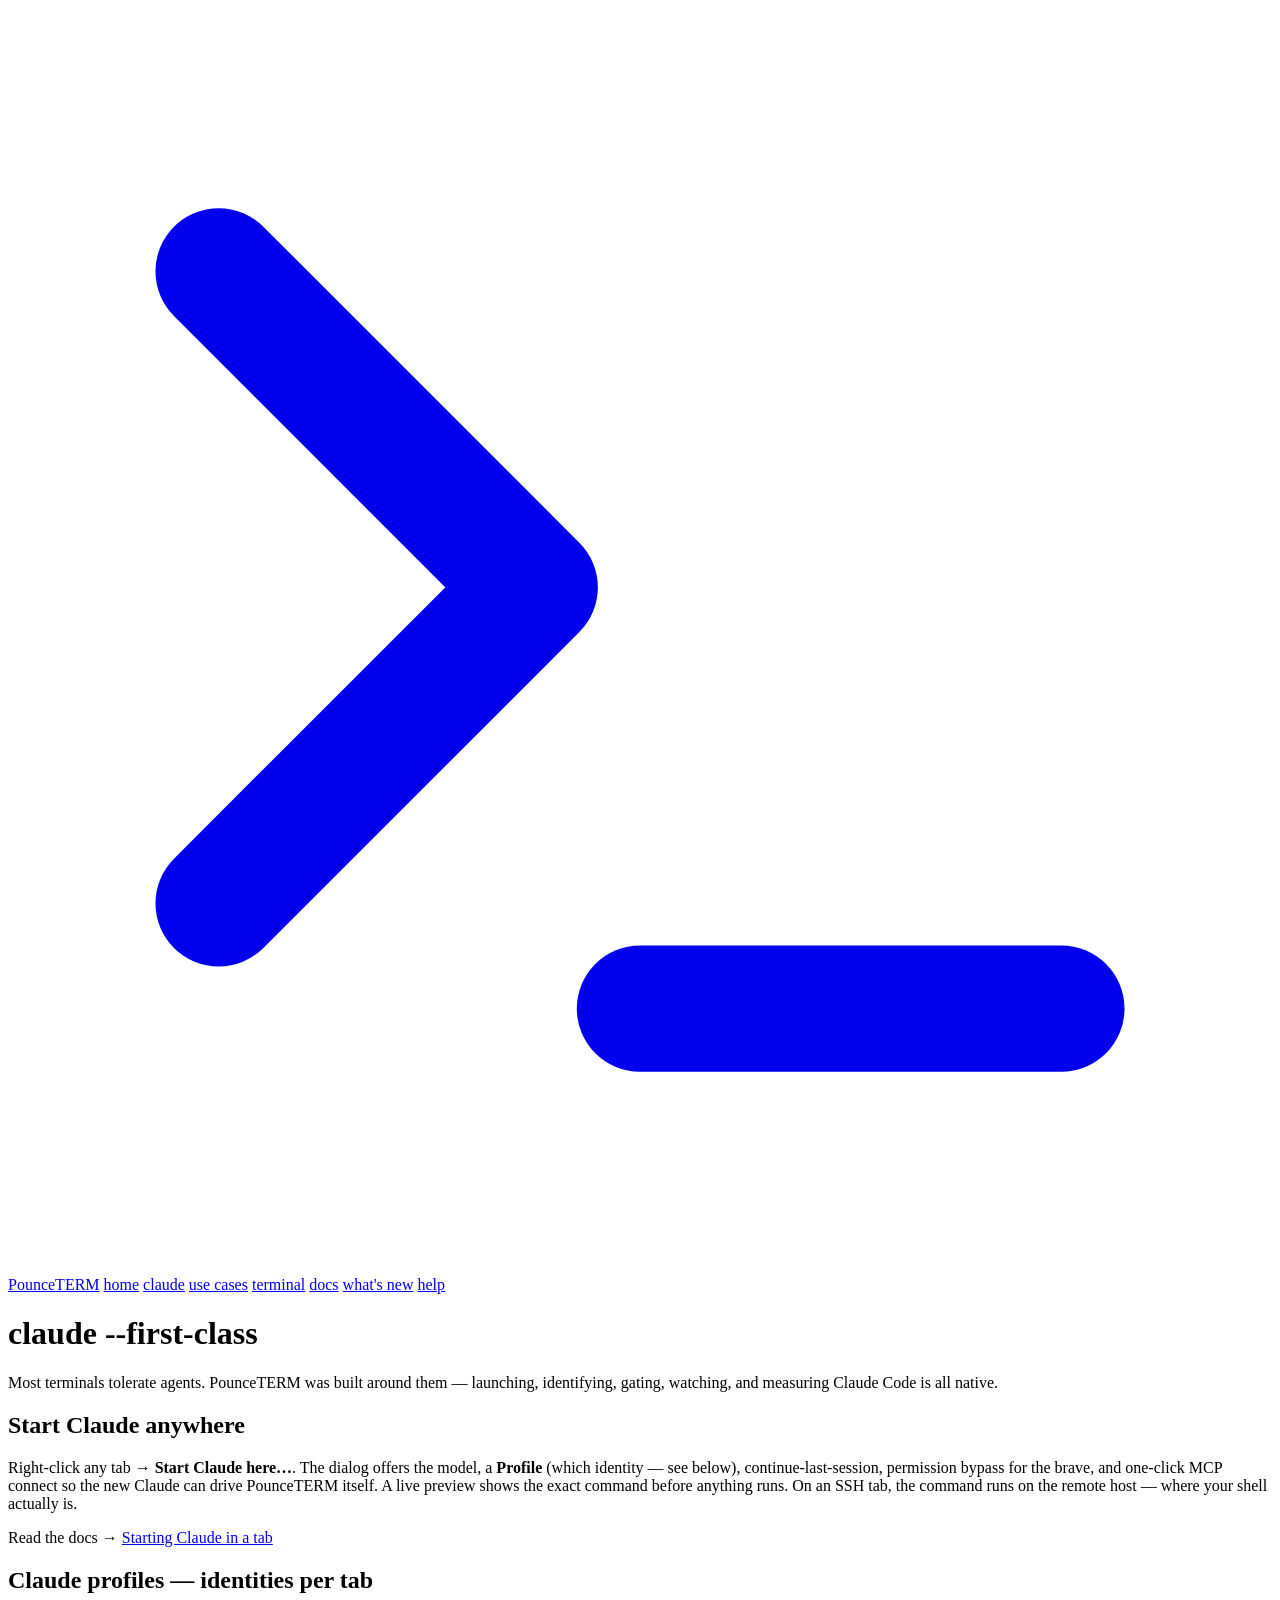
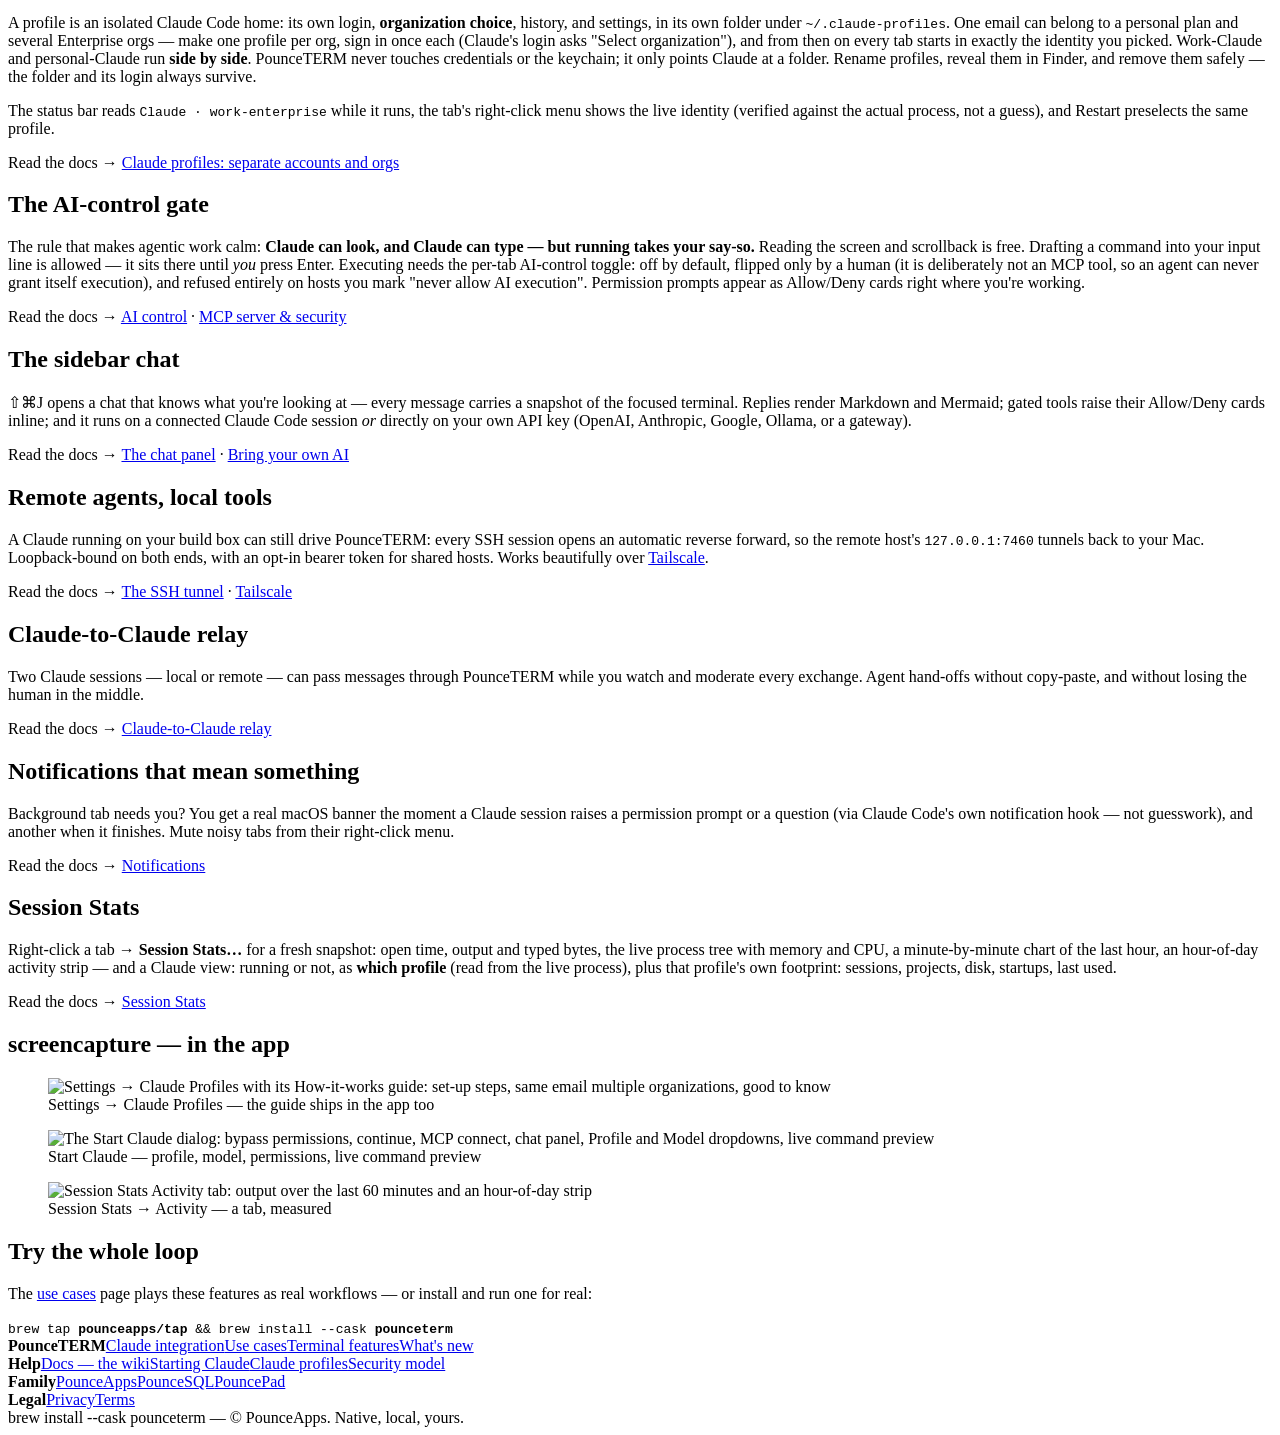
==== public/claude.html @ 0fbcef81 "screenshots: sanitized demo-rig captures on home + claude pages Co-Authored-By: Claude Fable 5 <nore" ====
<!doctype html>
<html lang="en">
<head>
<meta charset="utf-8">
<meta name="viewport" content="width=device-width, initial-scale=1">
<title>Claude in PounceTERM — profiles, the gate, and remote agents</title>
<meta name="description" content="How PounceTERM makes Claude Code a first-class terminal citizen: the Start dialog, isolated profiles for multiple orgs, the AI-control gate, the sidebar chat, the remote MCP tunnel, relay, notifications, and Session Stats.">
<link rel="icon" href="/favicon.svg" type="image/svg+xml">
<link rel="canonical" href="https://pounceterm.com/claude">
<meta property="og:title" content="Claude in PounceTERM">
<meta property="og:description" content="Start Claude in any tab. Pick an identity. Hold the gate.">
<link rel="stylesheet" href="/style.css">
</head>
<body>

<nav class="nav"><div class="nav-in">
  <a class="nav-brand" href="/"><svg viewBox="0 0 24 24" fill="none" stroke="currentColor" stroke-width="2.4" stroke-linecap="round" stroke-linejoin="round" aria-hidden="true"><polyline points="4 17 10 11 4 5"/><line x1="12" y1="19" x2="20" y2="19"/></svg><span><span class="p">Pounce</span><span class="a">TERM</span></span></a>
  <a class="nav-tab" href="/">home</a>
  <a class="nav-tab active" href="/claude">claude</a>
  <a class="nav-tab" href="/use-cases">use cases</a>
  <a class="nav-tab" href="/terminal">terminal</a>
  <a class="nav-tab" href="/docs">docs</a>
  <a class="nav-tab" href="/whatsnew">what's new</a>
  <a class="nav-tab nav-help" href="/docs">help</a>
</div></nav>

<main><div class="wrap">
  <h1>claude --first-class<span class="blink" aria-hidden="true"></span></h1>
  <p class="sub">Most terminals tolerate agents. PounceTERM was built around them — launching, identifying, gating, watching, and measuring Claude Code is all native.</p>

  <h2 class="prompt-h" id="start">Start Claude anywhere</h2>
  <p>Right-click any tab → <b>Start Claude here…</b>. The dialog offers the model, a <b>Profile</b> (which identity — see below), continue-last-session, permission bypass for the brave, and one-click MCP connect so the new Claude can drive PounceTERM itself. A live preview shows the exact command before anything runs. On an SSH tab, the command runs on the remote host — where your shell actually is.</p>
  <p class="doclink">Read the docs → <a href="/docs#start-claude">Starting Claude in a tab</a></p>

  <h2 class="prompt-h" id="profiles">Claude profiles — identities per tab</h2>
  <p>A profile is an isolated Claude Code home: its own login, <b>organization choice</b>, history, and settings, in its own folder under <code>~/.claude-profiles</code>. One email can belong to a personal plan and several Enterprise orgs — make one profile per org, sign in once each (Claude's login asks "Select organization"), and from then on every tab starts in exactly the identity you picked. Work-Claude and personal-Claude run <b>side by side</b>. PounceTERM never touches credentials or the keychain; it only points Claude at a folder. Rename profiles, reveal them in Finder, and remove them safely — the folder and its login always survive.</p>
  <p>The status bar reads <code>Claude · work-enterprise</code> while it runs, the tab's right-click menu shows the live identity (verified against the actual process, not a guess), and Restart preselects the same profile.</p>
  <p class="doclink">Read the docs → <a href="/docs#claude-profiles">Claude profiles: separate accounts and orgs</a></p>

  <h2 class="prompt-h" id="gate">The AI-control gate</h2>
  <p>The rule that makes agentic work calm: <b>Claude can look, and Claude can type — but running takes your say-so.</b> Reading the screen and scrollback is free. Drafting a command into your input line is allowed — it sits there until <em>you</em> press Enter. Executing needs the per-tab AI-control toggle: off by default, flipped only by a human (it is deliberately not an MCP tool, so an agent can never grant itself execution), and refused entirely on hosts you mark "never allow AI execution". Permission prompts appear as Allow/Deny cards right where you're working.</p>
  <p class="doclink">Read the docs → <a href="/docs#ai-control">AI control</a> · <a href="/docs#mcp-security">MCP server &amp; security</a></p>

  <h2 class="prompt-h" id="chat">The sidebar chat</h2>
  <p>⇧⌘J opens a chat that knows what you're looking at — every message carries a snapshot of the focused terminal. Replies render Markdown and Mermaid; gated tools raise their Allow/Deny cards inline; and it runs on a connected Claude Code session <em>or</em> directly on your own API key (OpenAI, Anthropic, Google, Ollama, or a gateway).</p>
  <p class="doclink">Read the docs → <a href="/docs#chat">The chat panel</a> · <a href="/docs#ai-provider">Bring your own AI</a></p>

  <h2 class="prompt-h" id="tunnel">Remote agents, local tools</h2>
  <p>A Claude running on your build box can still drive PounceTERM: every SSH session opens an automatic reverse forward, so the remote host's <code>127.0.0.1:7460</code> tunnels back to your Mac. Loopback-bound on both ends, with an opt-in bearer token for shared hosts. Works beautifully over <a href="https://tailscale.com" target="_blank" rel="noopener">Tailscale</a>.</p>
  <p class="doclink">Read the docs → <a href="/docs#remote-mcp">The SSH tunnel</a> · <a href="/docs#tailscale">Tailscale</a></p>

  <h2 class="prompt-h" id="relay">Claude-to-Claude relay</h2>
  <p>Two Claude sessions — local or remote — can pass messages through PounceTERM while you watch and moderate every exchange. Agent hand-offs without copy-paste, and without losing the human in the middle.</p>
  <p class="doclink">Read the docs → <a href="/docs#relay">Claude-to-Claude relay</a></p>

  <h2 class="prompt-h" id="notify">Notifications that mean something</h2>
  <p>Background tab needs you? You get a real macOS banner the moment a Claude session raises a permission prompt or a question (via Claude Code's own notification hook — not guesswork), and another when it finishes. Mute noisy tabs from their right-click menu.</p>
  <p class="doclink">Read the docs → <a href="/docs#notifications">Notifications</a></p>

  <h2 class="prompt-h" id="stats">Session Stats</h2>
  <p>Right-click a tab → <b>Session Stats…</b> for a fresh snapshot: open time, output and typed bytes, the live process tree with memory and CPU, a minute-by-minute chart of the last hour, an hour-of-day activity strip — and a Claude view: running or not, as <b>which profile</b> (read from the live process), plus that profile's own footprint: sessions, projects, disk, startups, last used.</p>
  <p class="doclink">Read the docs → <a href="/docs#session-stats">Session Stats</a></p>

  <h2 class="prompt-h">screencapture — in the app</h2>
  <figure class="shot">
    <img src="/shots/profiles.png" alt="Settings → Claude Profiles with its How-it-works guide: set-up steps, same email multiple organizations, good to know" loading="lazy" width="1600" height="1071">
    <figcaption>Settings → Claude Profiles — the guide ships in the app too</figcaption>
  </figure>
  <figure class="shot">
    <img src="/shots/start-claude.png" alt="The Start Claude dialog: bypass permissions, continue, MCP connect, chat panel, Profile and Model dropdowns, live command preview" loading="lazy" width="1600" height="1071">
    <figcaption>Start Claude — profile, model, permissions, live command preview</figcaption>
  </figure>
  <figure class="shot">
    <img src="/shots/stats-activity.png" alt="Session Stats Activity tab: output over the last 60 minutes and an hour-of-day strip" loading="lazy" width="1600" height="1071">
    <figcaption>Session Stats → Activity — a tab, measured</figcaption>
  </figure>

  <h2 class="prompt-h">Try the whole loop</h2>
  <p class="sec-sub">The <a href="/use-cases">use cases</a> page plays these features as real workflows — or install and run one for real:</p>
  <code class="brewline">brew tap <b>pounceapps/tap</b> &amp;&amp; brew install --cask <b>pounceterm</b></code>

</div></main>

<footer><div class="wrap">
  <div class="cols">
    <div><b>PounceTERM</b><a href="/claude">Claude integration</a><a href="/use-cases">Use cases</a><a href="/terminal">Terminal features</a><a href="/whatsnew">What's new</a></div>
    <div><b>Help</b><a href="/docs">Docs — the wiki</a><a href="/docs#start-claude">Starting Claude</a><a href="/docs#claude-profiles">Claude profiles</a><a href="/docs#mcp-security">Security model</a></div>
    <div><b>Family</b><a href="https://pounceapps.com" target="_blank" rel="noopener">PounceApps</a><a href="https://pouncesql.com" target="_blank" rel="noopener">PounceSQL</a><a href="https://pounceapps.com/pouncepad.html" target="_blank" rel="noopener">PouncePad</a></div>
    <div><b>Legal</b><a href="/privacy">Privacy</a><a href="/terms">Terms</a></div>
  </div>
  <div class="fine">brew install --cask pounceterm — © PounceApps. Native, local, yours.</div>
</div></footer>

<script src="/copy.js"></script>
</body>
</html>
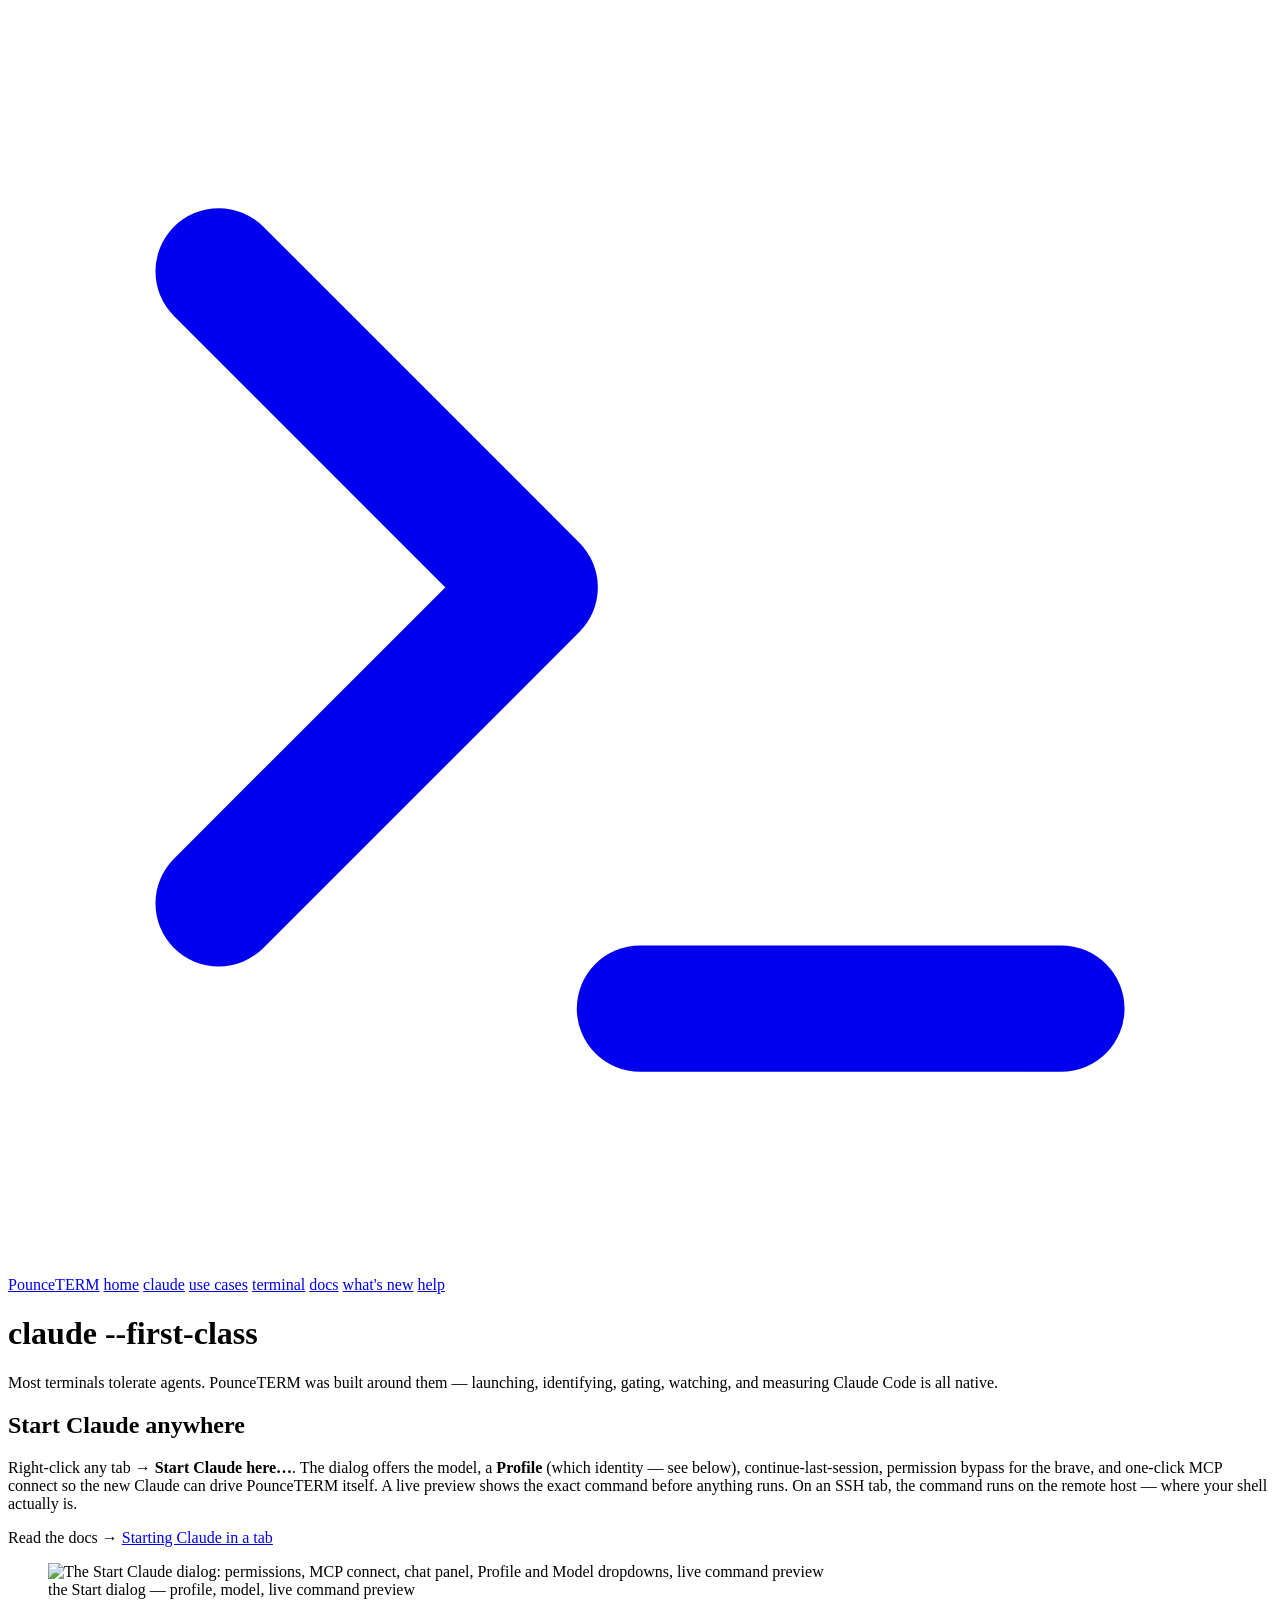
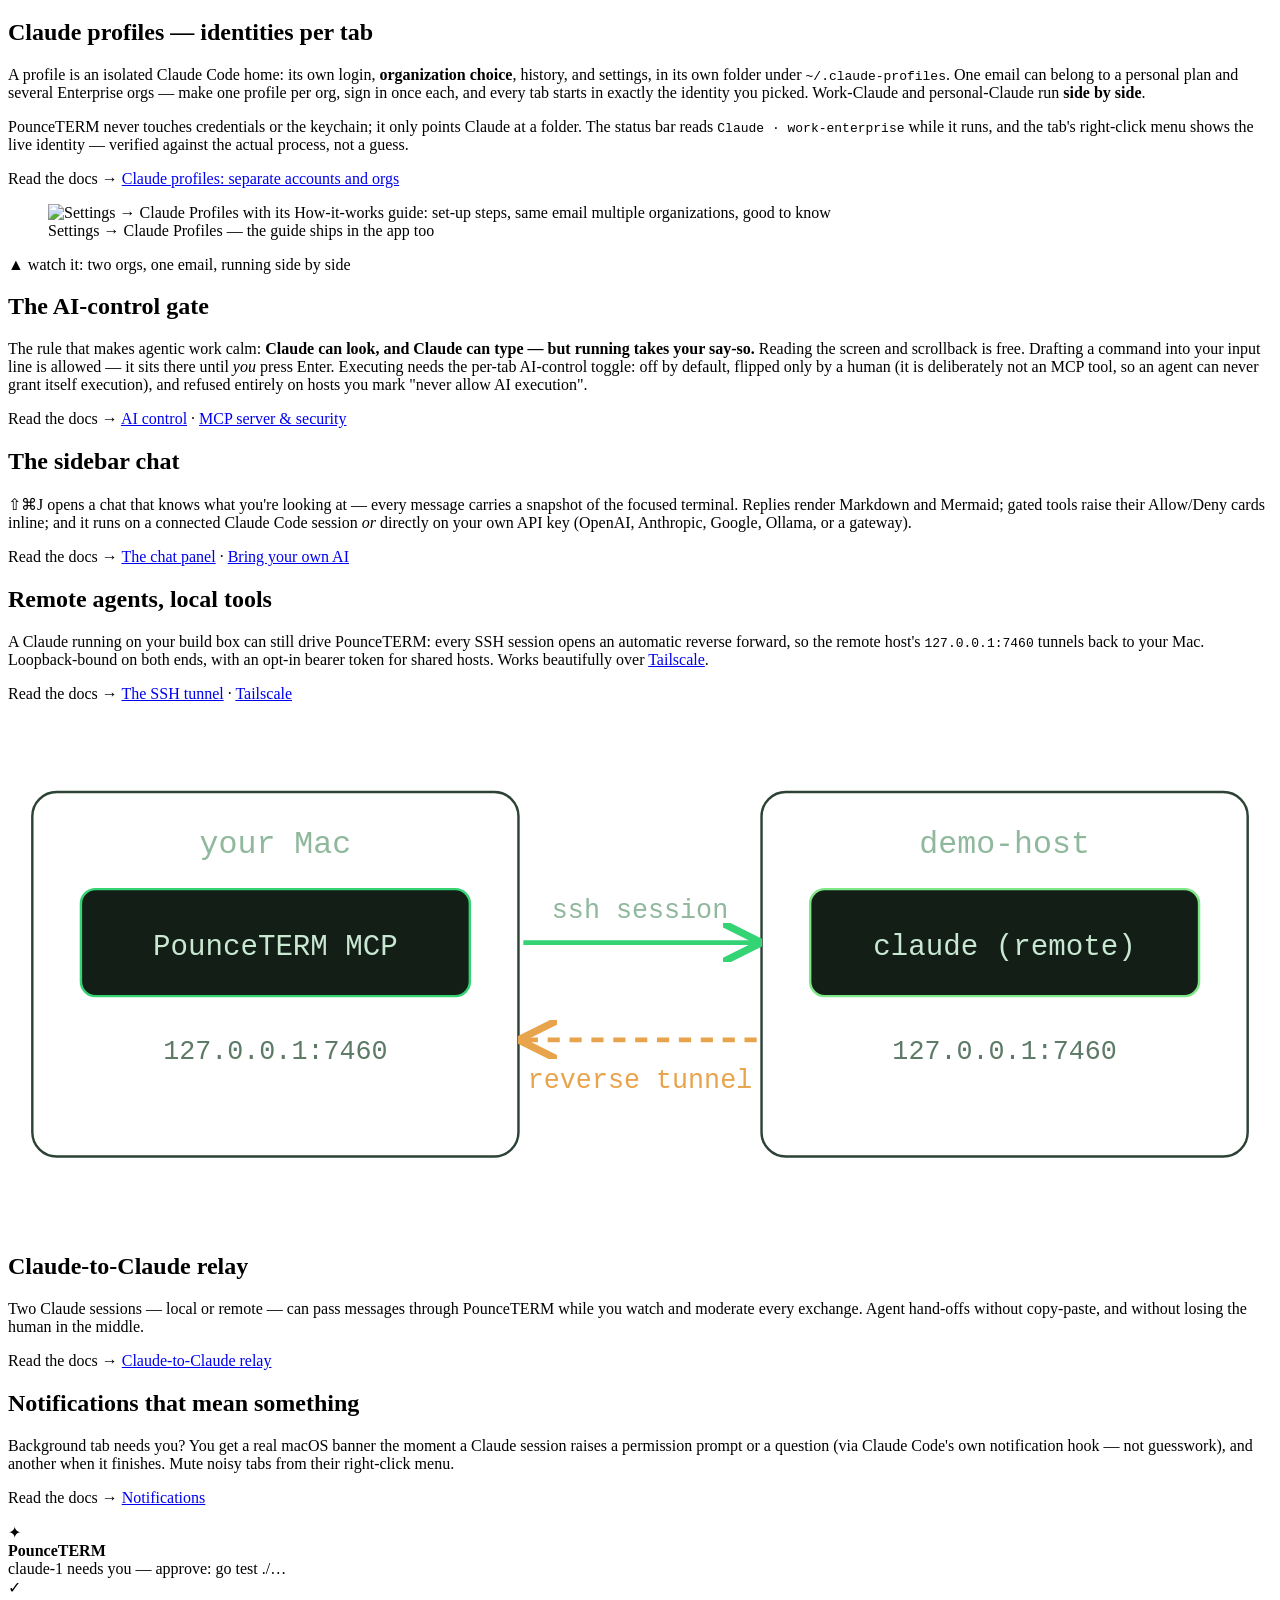
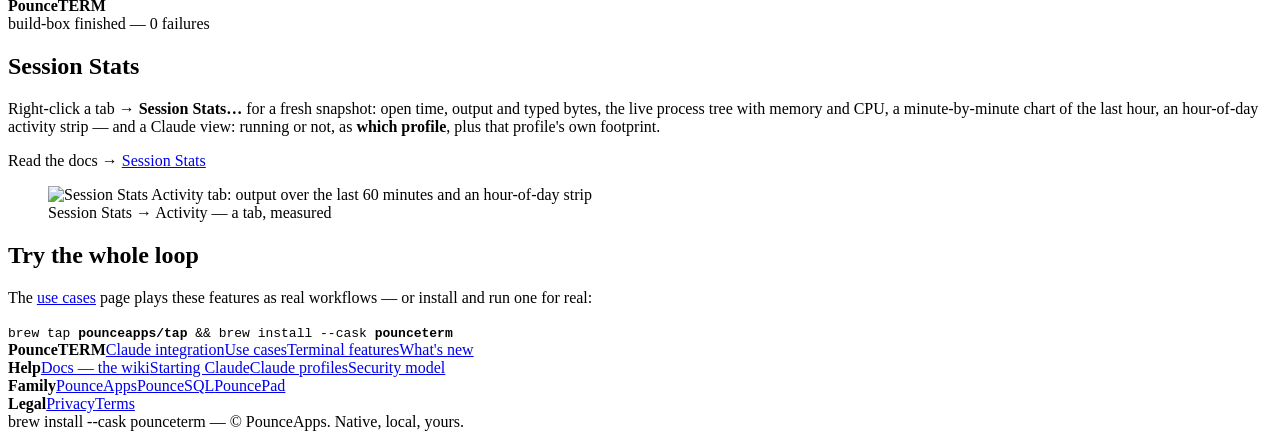
==== commit 60e9b2a5: "show the features: visual rows on /claude (screenshots inline, gate/chat/relay/orgs scenes, tunnel S" ====
--- a/public/claude.html
+++ b/public/claude.html
@@ -29,51 +29,101 @@
   <p class="sub">Most terminals tolerate agents. PounceTERM was built around them — launching, identifying, gating, watching, and measuring Claude Code is all native.</p>
 
   <h2 class="prompt-h" id="start">Start Claude anywhere</h2>
-  <p>Right-click any tab → <b>Start Claude here…</b>. The dialog offers the model, a <b>Profile</b> (which identity — see below), continue-last-session, permission bypass for the brave, and one-click MCP connect so the new Claude can drive PounceTERM itself. A live preview shows the exact command before anything runs. On an SSH tab, the command runs on the remote host — where your shell actually is.</p>
-  <p class="doclink">Read the docs → <a href="/docs#start-claude">Starting Claude in a tab</a></p>
+  <div class="frow">
+    <div>
+      <p>Right-click any tab → <b>Start Claude here…</b>. The dialog offers the model, a <b>Profile</b> (which identity — see below), continue-last-session, permission bypass for the brave, and one-click MCP connect so the new Claude can drive PounceTERM itself. A live preview shows the exact command before anything runs. On an SSH tab, the command runs on the remote host — where your shell actually is.</p>
+      <p class="doclink">Read the docs → <a href="/docs#start-claude">Starting Claude in a tab</a></p>
+    </div>
+    <figure class="shot"><img src="/shots/start-claude.png" alt="The Start Claude dialog: permissions, MCP connect, chat panel, Profile and Model dropdowns, live command preview" loading="lazy" width="1600" height="1028"><figcaption>the Start dialog — profile, model, live command preview</figcaption></figure>
+  </div>
 
   <h2 class="prompt-h" id="profiles">Claude profiles — identities per tab</h2>
-  <p>A profile is an isolated Claude Code home: its own login, <b>organization choice</b>, history, and settings, in its own folder under <code>~/.claude-profiles</code>. One email can belong to a personal plan and several Enterprise orgs — make one profile per org, sign in once each (Claude's login asks "Select organization"), and from then on every tab starts in exactly the identity you picked. Work-Claude and personal-Claude run <b>side by side</b>. PounceTERM never touches credentials or the keychain; it only points Claude at a folder. Rename profiles, reveal them in Finder, and remove them safely — the folder and its login always survive.</p>
-  <p>The status bar reads <code>Claude · work-enterprise</code> while it runs, the tab's right-click menu shows the live identity (verified against the actual process, not a guess), and Restart preselects the same profile.</p>
-  <p class="doclink">Read the docs → <a href="/docs#claude-profiles">Claude profiles: separate accounts and orgs</a></p>
+  <div class="frow rev">
+    <div>
+      <p>A profile is an isolated Claude Code home: its own login, <b>organization choice</b>, history, and settings, in its own folder under <code>~/.claude-profiles</code>. One email can belong to a personal plan and several Enterprise orgs — make one profile per org, sign in once each, and every tab starts in exactly the identity you picked. Work-Claude and personal-Claude run <b>side by side</b>.</p>
+      <p>PounceTERM never touches credentials or the keychain; it only points Claude at a folder. The status bar reads <code>Claude · work-enterprise</code> while it runs, and the tab's right-click menu shows the live identity — verified against the actual process, not a guess.</p>
+      <p class="doclink">Read the docs → <a href="/docs#claude-profiles">Claude profiles: separate accounts and orgs</a></p>
+    </div>
+    <figure class="shot"><img src="/shots/profiles.png" alt="Settings → Claude Profiles with its How-it-works guide: set-up steps, same email multiple organizations, good to know" loading="lazy" width="1600" height="1028"><figcaption>Settings → Claude Profiles — the guide ships in the app too</figcaption></figure>
+  </div>
+  <div data-scene="orgs" style="margin-top:14px"></div>
+  <p class="doclink" style="margin-top:8px">▲ watch it: two orgs, one email, running side by side</p>
 
   <h2 class="prompt-h" id="gate">The AI-control gate</h2>
-  <p>The rule that makes agentic work calm: <b>Claude can look, and Claude can type — but running takes your say-so.</b> Reading the screen and scrollback is free. Drafting a command into your input line is allowed — it sits there until <em>you</em> press Enter. Executing needs the per-tab AI-control toggle: off by default, flipped only by a human (it is deliberately not an MCP tool, so an agent can never grant itself execution), and refused entirely on hosts you mark "never allow AI execution". Permission prompts appear as Allow/Deny cards right where you're working.</p>
-  <p class="doclink">Read the docs → <a href="/docs#ai-control">AI control</a> · <a href="/docs#mcp-security">MCP server &amp; security</a></p>
+  <div class="frow">
+    <div>
+      <p>The rule that makes agentic work calm: <b>Claude can look, and Claude can type — but running takes your say-so.</b> Reading the screen and scrollback is free. Drafting a command into your input line is allowed — it sits there until <em>you</em> press Enter. Executing needs the per-tab AI-control toggle: off by default, flipped only by a human (it is deliberately not an MCP tool, so an agent can never grant itself execution), and refused entirely on hosts you mark "never allow AI execution".</p>
+      <p class="doclink">Read the docs → <a href="/docs#ai-control">AI control</a> · <a href="/docs#mcp-security">MCP server &amp; security</a></p>
+    </div>
+    <div data-scene="gate"></div>
+  </div>
 
   <h2 class="prompt-h" id="chat">The sidebar chat</h2>
-  <p>⇧⌘J opens a chat that knows what you're looking at — every message carries a snapshot of the focused terminal. Replies render Markdown and Mermaid; gated tools raise their Allow/Deny cards inline; and it runs on a connected Claude Code session <em>or</em> directly on your own API key (OpenAI, Anthropic, Google, Ollama, or a gateway).</p>
-  <p class="doclink">Read the docs → <a href="/docs#chat">The chat panel</a> · <a href="/docs#ai-provider">Bring your own AI</a></p>
+  <div class="frow rev">
+    <div>
+      <p>⇧⌘J opens a chat that knows what you're looking at — every message carries a snapshot of the focused terminal. Replies render Markdown and Mermaid; gated tools raise their Allow/Deny cards inline; and it runs on a connected Claude Code session <em>or</em> directly on your own API key (OpenAI, Anthropic, Google, Ollama, or a gateway).</p>
+      <p class="doclink">Read the docs → <a href="/docs#chat">The chat panel</a> · <a href="/docs#ai-provider">Bring your own AI</a></p>
+    </div>
+    <div data-scene="chat"></div>
+  </div>
 
   <h2 class="prompt-h" id="tunnel">Remote agents, local tools</h2>
-  <p>A Claude running on your build box can still drive PounceTERM: every SSH session opens an automatic reverse forward, so the remote host's <code>127.0.0.1:7460</code> tunnels back to your Mac. Loopback-bound on both ends, with an opt-in bearer token for shared hosts. Works beautifully over <a href="https://tailscale.com" target="_blank" rel="noopener">Tailscale</a>.</p>
-  <p class="doclink">Read the docs → <a href="/docs#remote-mcp">The SSH tunnel</a> · <a href="/docs#tailscale">Tailscale</a></p>
+  <div class="frow">
+    <div>
+      <p>A Claude running on your build box can still drive PounceTERM: every SSH session opens an automatic reverse forward, so the remote host's <code>127.0.0.1:7460</code> tunnels back to your Mac. Loopback-bound on both ends, with an opt-in bearer token for shared hosts. Works beautifully over <a href="https://tailscale.com" target="_blank" rel="noopener">Tailscale</a>.</p>
+      <p class="doclink">Read the docs → <a href="/docs#remote-mcp">The SSH tunnel</a> · <a href="/docs#tailscale">Tailscale</a></p>
+    </div>
+    <svg class="diag" viewBox="0 0 520 210" role="img" aria-label="Diagram: Claude on the remote host reaches PounceTERM on your Mac through an SSH reverse tunnel bound to loopback on both ends">
+      <rect x="10" y="30" width="200" height="150" rx="10" fill="none" stroke="#2c4234"/>
+      <text x="110" y="55" text-anchor="middle" fill="#8fb89c" font-size="13" font-family="ui-monospace,Menlo,monospace">your Mac</text>
+      <rect x="30" y="70" width="160" height="44" rx="6" fill="#131e17" stroke="#34d374"/>
+      <text x="110" y="97" text-anchor="middle" fill="#c9e8d2" font-size="12" font-family="ui-monospace,Menlo,monospace">PounceTERM MCP</text>
+      <text x="110" y="140" text-anchor="middle" fill="#5d7a67" font-size="11" font-family="ui-monospace,Menlo,monospace">127.0.0.1:7460</text>
+      <rect x="310" y="30" width="200" height="150" rx="10" fill="none" stroke="#2c4234"/>
+      <text x="410" y="55" text-anchor="middle" fill="#8fb89c" font-size="13" font-family="ui-monospace,Menlo,monospace">demo-host</text>
+      <rect x="330" y="70" width="160" height="44" rx="6" fill="#131e17" stroke="#7ee787"/>
+      <text x="410" y="97" text-anchor="middle" fill="#c9e8d2" font-size="12" font-family="ui-monospace,Menlo,monospace">claude (remote)</text>
+      <text x="410" y="140" text-anchor="middle" fill="#5d7a67" font-size="11" font-family="ui-monospace,Menlo,monospace">127.0.0.1:7460</text>
+      <path d="M212 92 L308 92" stroke="#34d374" stroke-width="2" marker-end="url(#ah)"/>
+      <path d="M308 132 L212 132" stroke="#e8a44c" stroke-width="2" stroke-dasharray="5 4" marker-end="url(#ah2)"/>
+      <text x="260" y="82" text-anchor="middle" fill="#8fb89c" font-size="11" font-family="ui-monospace,Menlo,monospace">ssh session</text>
+      <text x="260" y="152" text-anchor="middle" fill="#e8a44c" font-size="11" font-family="ui-monospace,Menlo,monospace">reverse tunnel</text>
+      <defs>
+        <marker id="ah" markerWidth="8" markerHeight="8" refX="7" refY="4" orient="auto"><path d="M0,0 L8,4 L0,8" fill="none" stroke="#34d374" stroke-width="1.5"/></marker>
+        <marker id="ah2" markerWidth="8" markerHeight="8" refX="7" refY="4" orient="auto"><path d="M0,0 L8,4 L0,8" fill="none" stroke="#e8a44c" stroke-width="1.5"/></marker>
+      </defs>
+    </svg>
+  </div>
 
   <h2 class="prompt-h" id="relay">Claude-to-Claude relay</h2>
-  <p>Two Claude sessions — local or remote — can pass messages through PounceTERM while you watch and moderate every exchange. Agent hand-offs without copy-paste, and without losing the human in the middle.</p>
-  <p class="doclink">Read the docs → <a href="/docs#relay">Claude-to-Claude relay</a></p>
+  <div class="frow rev">
+    <div>
+      <p>Two Claude sessions — local or remote — can pass messages through PounceTERM while you watch and moderate every exchange. Agent hand-offs without copy-paste, and without losing the human in the middle.</p>
+      <p class="doclink">Read the docs → <a href="/docs#relay">Claude-to-Claude relay</a></p>
+    </div>
+    <div data-scene="relay"></div>
+  </div>
 
   <h2 class="prompt-h" id="notify">Notifications that mean something</h2>
-  <p>Background tab needs you? You get a real macOS banner the moment a Claude session raises a permission prompt or a question (via Claude Code's own notification hook — not guesswork), and another when it finishes. Mute noisy tabs from their right-click menu.</p>
-  <p class="doclink">Read the docs → <a href="/docs#notifications">Notifications</a></p>
+  <div class="frow">
+    <div>
+      <p>Background tab needs you? You get a real macOS banner the moment a Claude session raises a permission prompt or a question (via Claude Code's own notification hook — not guesswork), and another when it finishes. Mute noisy tabs from their right-click menu.</p>
+      <p class="doclink">Read the docs → <a href="/docs#notifications">Notifications</a></p>
+    </div>
+    <div class="banner-mock" role="img" aria-label="A macOS notification banner: PounceTERM — claude-1 needs you: approve go test">
+      <div class="bm-card"><span class="bm-ic">&#10022;</span><div><b>PounceTERM</b><br>claude-1 needs you — approve: go test ./…</div></div>
+      <div class="bm-card bm-dim"><span class="bm-ic">&#10003;</span><div><b>PounceTERM</b><br>build-box finished — 0 failures</div></div>
+    </div>
+  </div>
 
   <h2 class="prompt-h" id="stats">Session Stats</h2>
-  <p>Right-click a tab → <b>Session Stats…</b> for a fresh snapshot: open time, output and typed bytes, the live process tree with memory and CPU, a minute-by-minute chart of the last hour, an hour-of-day activity strip — and a Claude view: running or not, as <b>which profile</b> (read from the live process), plus that profile's own footprint: sessions, projects, disk, startups, last used.</p>
-  <p class="doclink">Read the docs → <a href="/docs#session-stats">Session Stats</a></p>
-
-  <h2 class="prompt-h">screencapture — in the app</h2>
-  <figure class="shot">
-    <img src="/shots/profiles.png" alt="Settings → Claude Profiles with its How-it-works guide: set-up steps, same email multiple organizations, good to know" loading="lazy" width="1600" height="1071">
-    <figcaption>Settings → Claude Profiles — the guide ships in the app too</figcaption>
-  </figure>
-  <figure class="shot">
-    <img src="/shots/start-claude.png" alt="The Start Claude dialog: bypass permissions, continue, MCP connect, chat panel, Profile and Model dropdowns, live command preview" loading="lazy" width="1600" height="1071">
-    <figcaption>Start Claude — profile, model, permissions, live command preview</figcaption>
-  </figure>
-  <figure class="shot">
-    <img src="/shots/stats-activity.png" alt="Session Stats Activity tab: output over the last 60 minutes and an hour-of-day strip" loading="lazy" width="1600" height="1071">
-    <figcaption>Session Stats → Activity — a tab, measured</figcaption>
-  </figure>
+  <div class="frow rev">
+    <div>
+      <p>Right-click a tab → <b>Session Stats…</b> for a fresh snapshot: open time, output and typed bytes, the live process tree with memory and CPU, a minute-by-minute chart of the last hour, an hour-of-day activity strip — and a Claude view: running or not, as <b>which profile</b>, plus that profile's own footprint.</p>
+      <p class="doclink">Read the docs → <a href="/docs#session-stats">Session Stats</a></p>
+    </div>
+    <figure class="shot"><img src="/shots/stats-activity.png" alt="Session Stats Activity tab: output over the last 60 minutes and an hour-of-day strip" loading="lazy" width="1600" height="1028"><figcaption>Session Stats → Activity — a tab, measured</figcaption></figure>
+  </div>
 
   <h2 class="prompt-h">Try the whole loop</h2>
   <p class="sec-sub">The <a href="/use-cases">use cases</a> page plays these features as real workflows — or install and run one for real:</p>
@@ -91,6 +141,15 @@
   <div class="fine">brew install --cask pounceterm — © PounceApps. Native, local, yours.</div>
 </div></footer>
 
+<script src="/scenes/claude.js"></script>
+<script src="/scenes/usecases.js"></script>
+<script src="/sim.js"></script>
 <script src="/copy.js"></script>
+<script>
+  var ALL = Object.assign({}, window.PT_CLAUDE_SCENES, window.PT_SCENES);
+  document.querySelectorAll("[data-scene]").forEach(function (el) {
+    PounceSim.mountWhenVisible(el, { scene: ALL[el.getAttribute("data-scene")], playground: false });
+  });
+</script>
 </body>
 </html>
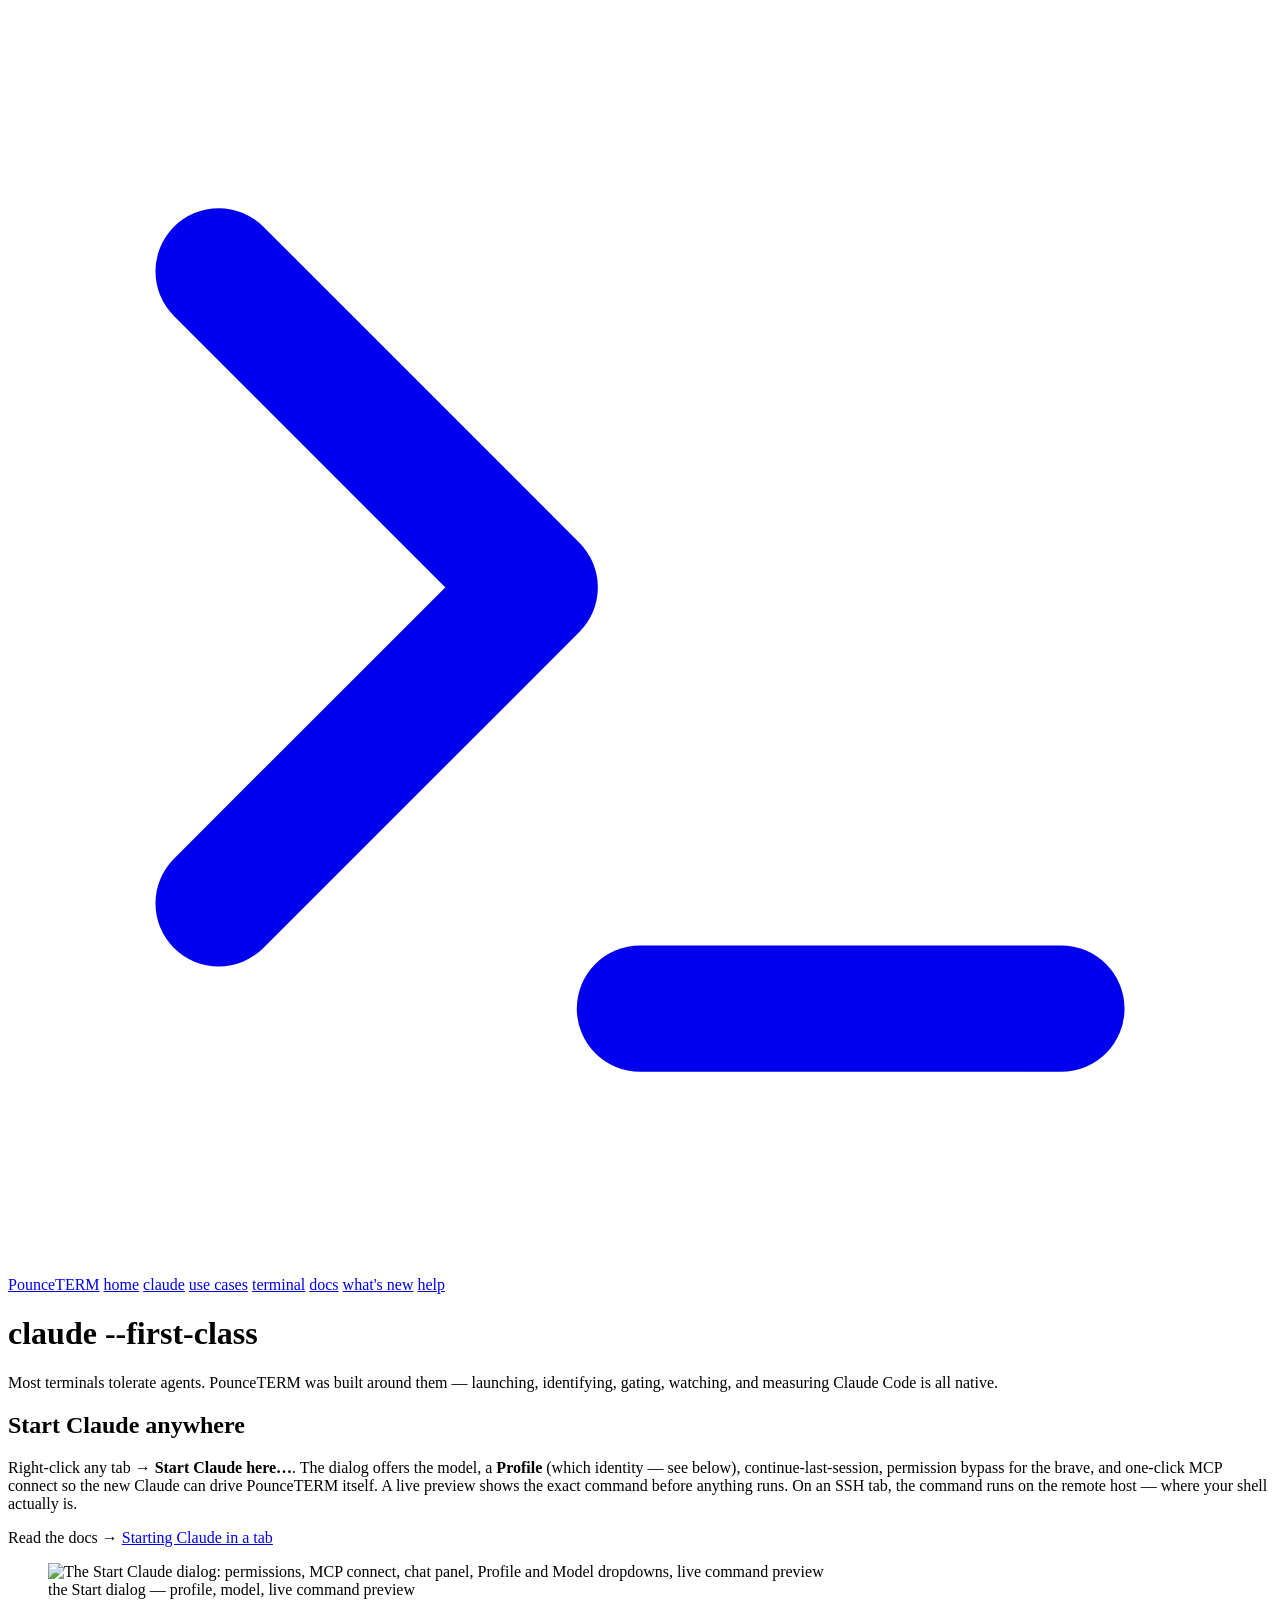
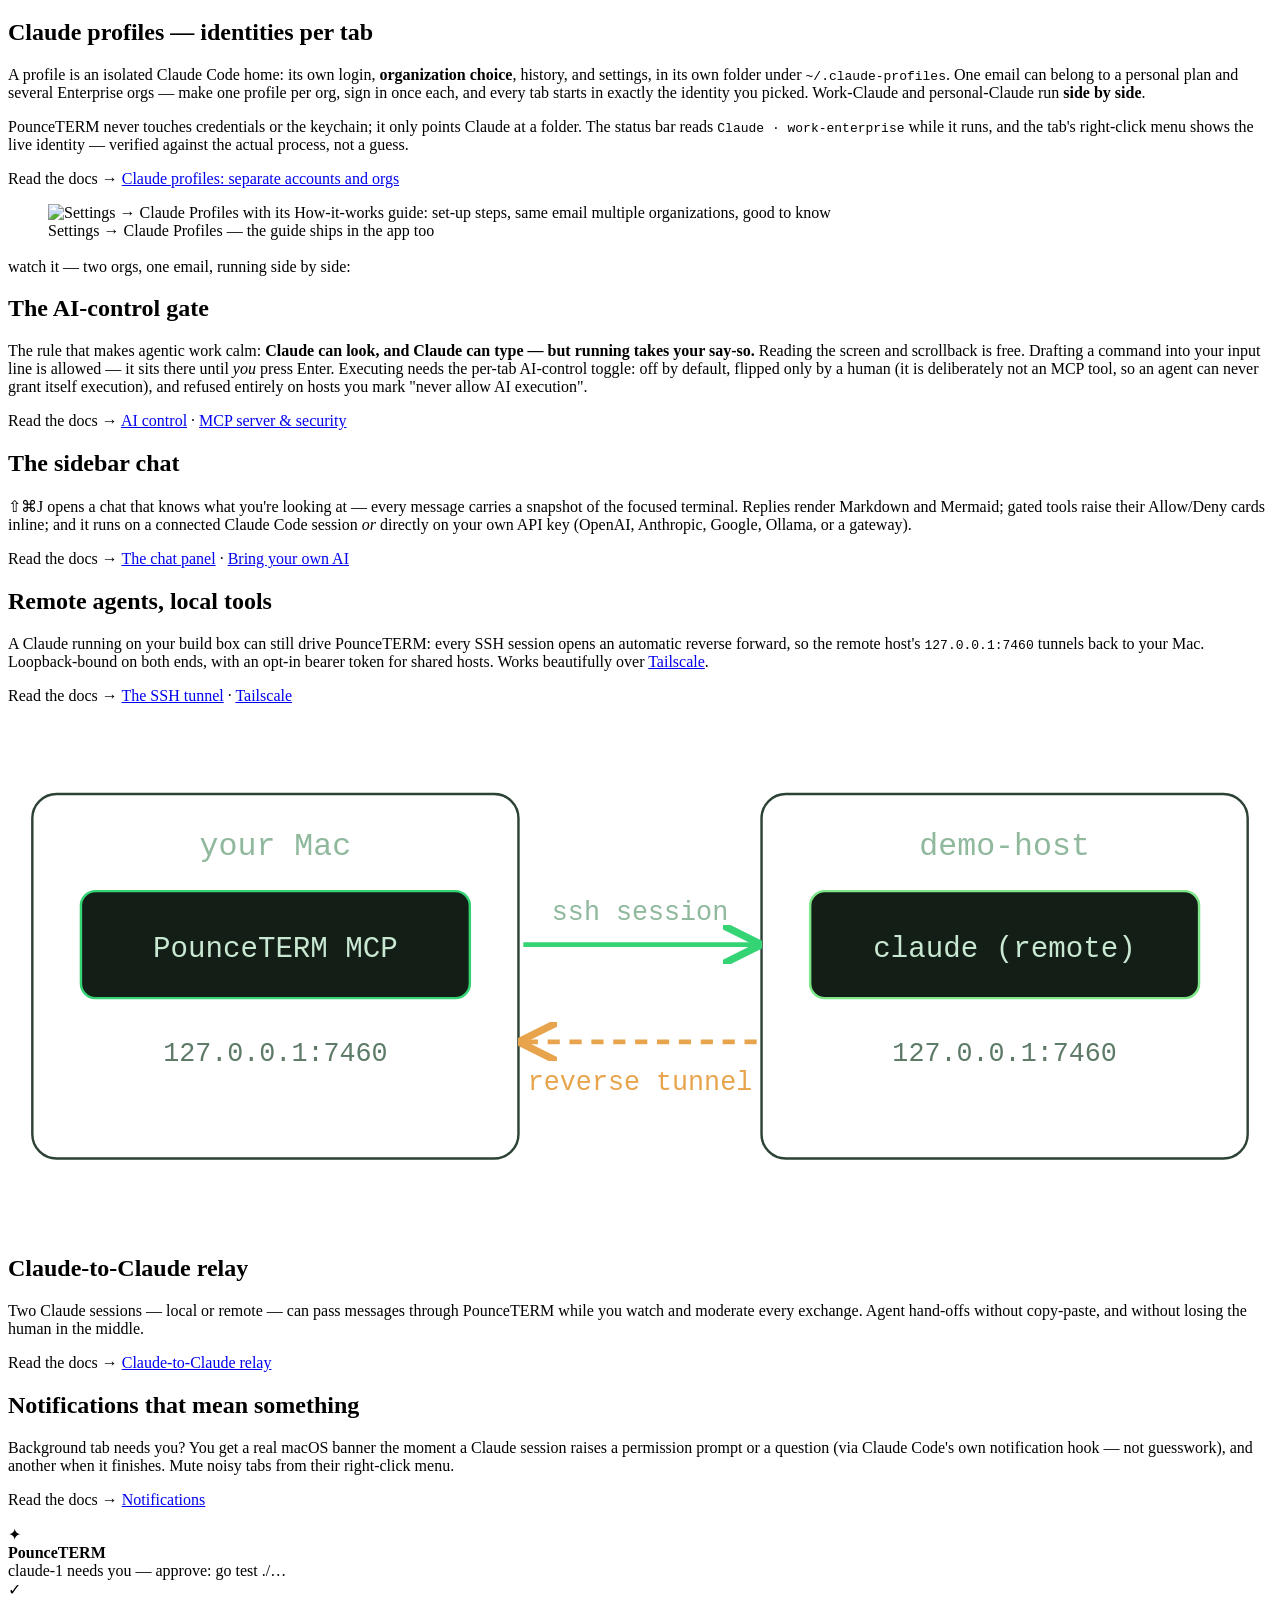
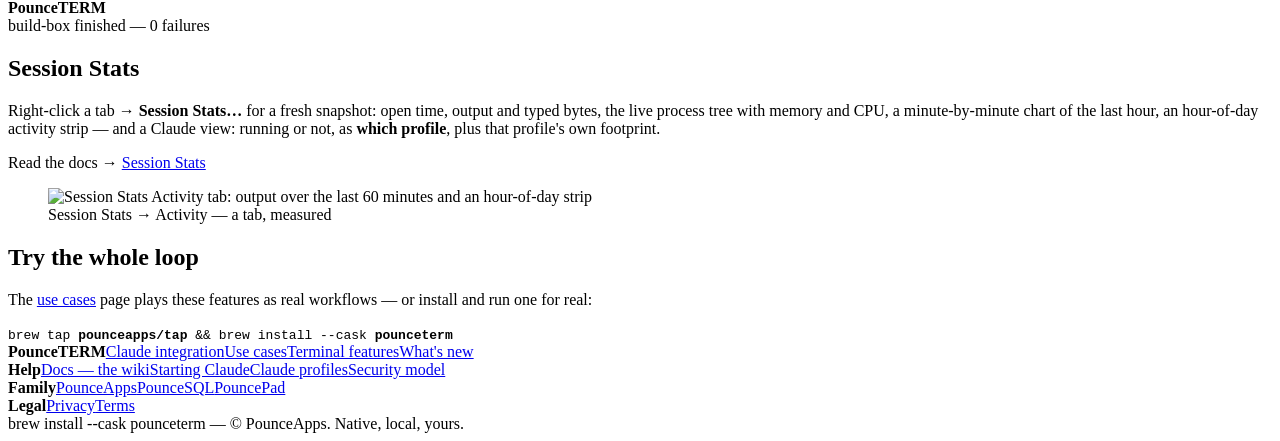
==== commit 029cffea: "more visuals: themes + sync screenshots on /terminal, in-app Guide shot on /docs, orgs-scene caption" ====
--- a/public/claude.html
+++ b/public/claude.html
@@ -46,8 +46,8 @@
     </div>
     <figure class="shot"><img src="/shots/profiles.png" alt="Settings → Claude Profiles with its How-it-works guide: set-up steps, same email multiple organizations, good to know" loading="lazy" width="1600" height="1028"><figcaption>Settings → Claude Profiles — the guide ships in the app too</figcaption></figure>
   </div>
-  <div data-scene="orgs" style="margin-top:14px"></div>
-  <p class="doclink" style="margin-top:8px">▲ watch it: two orgs, one email, running side by side</p>
+  <p class="doclink" style="margin:18px 0 8px">watch it — two orgs, one email, running side by side:</p>
+  <div data-scene="orgs"></div>
 
   <h2 class="prompt-h" id="gate">The AI-control gate</h2>
   <div class="frow">
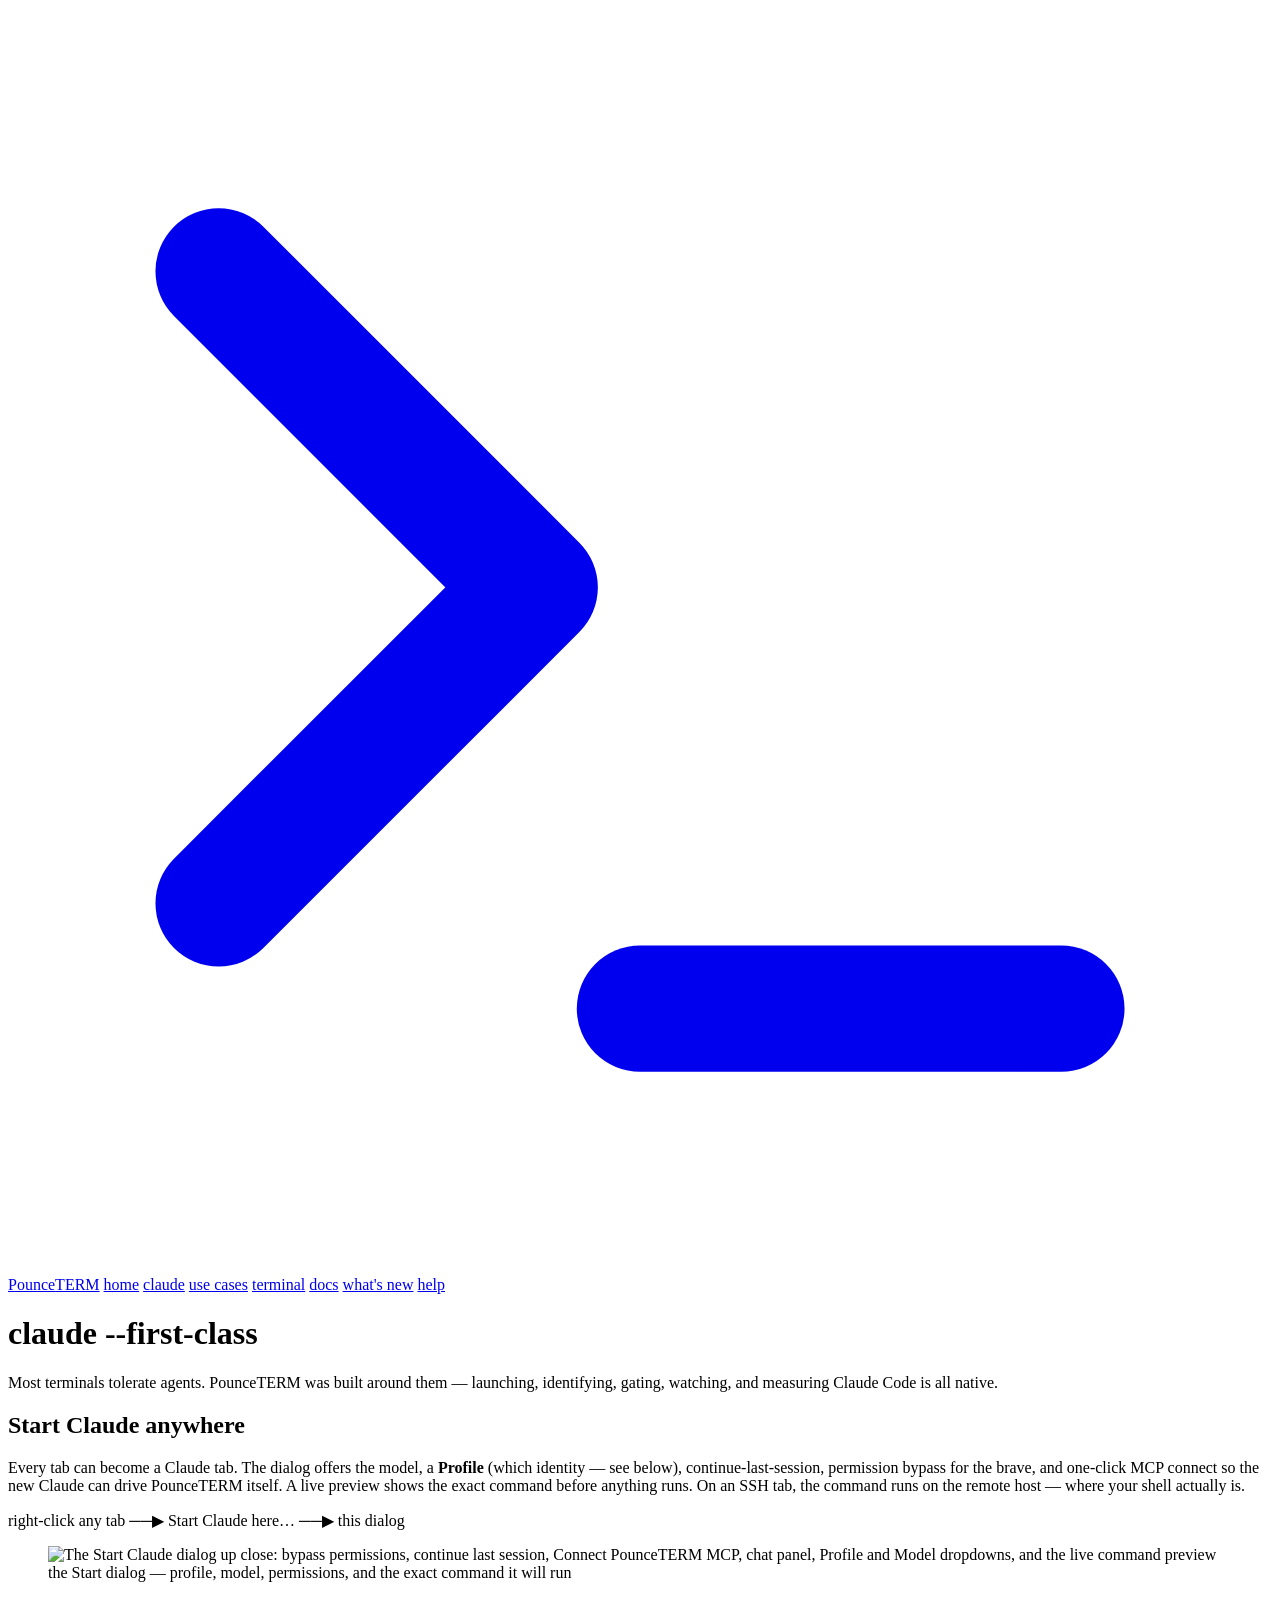
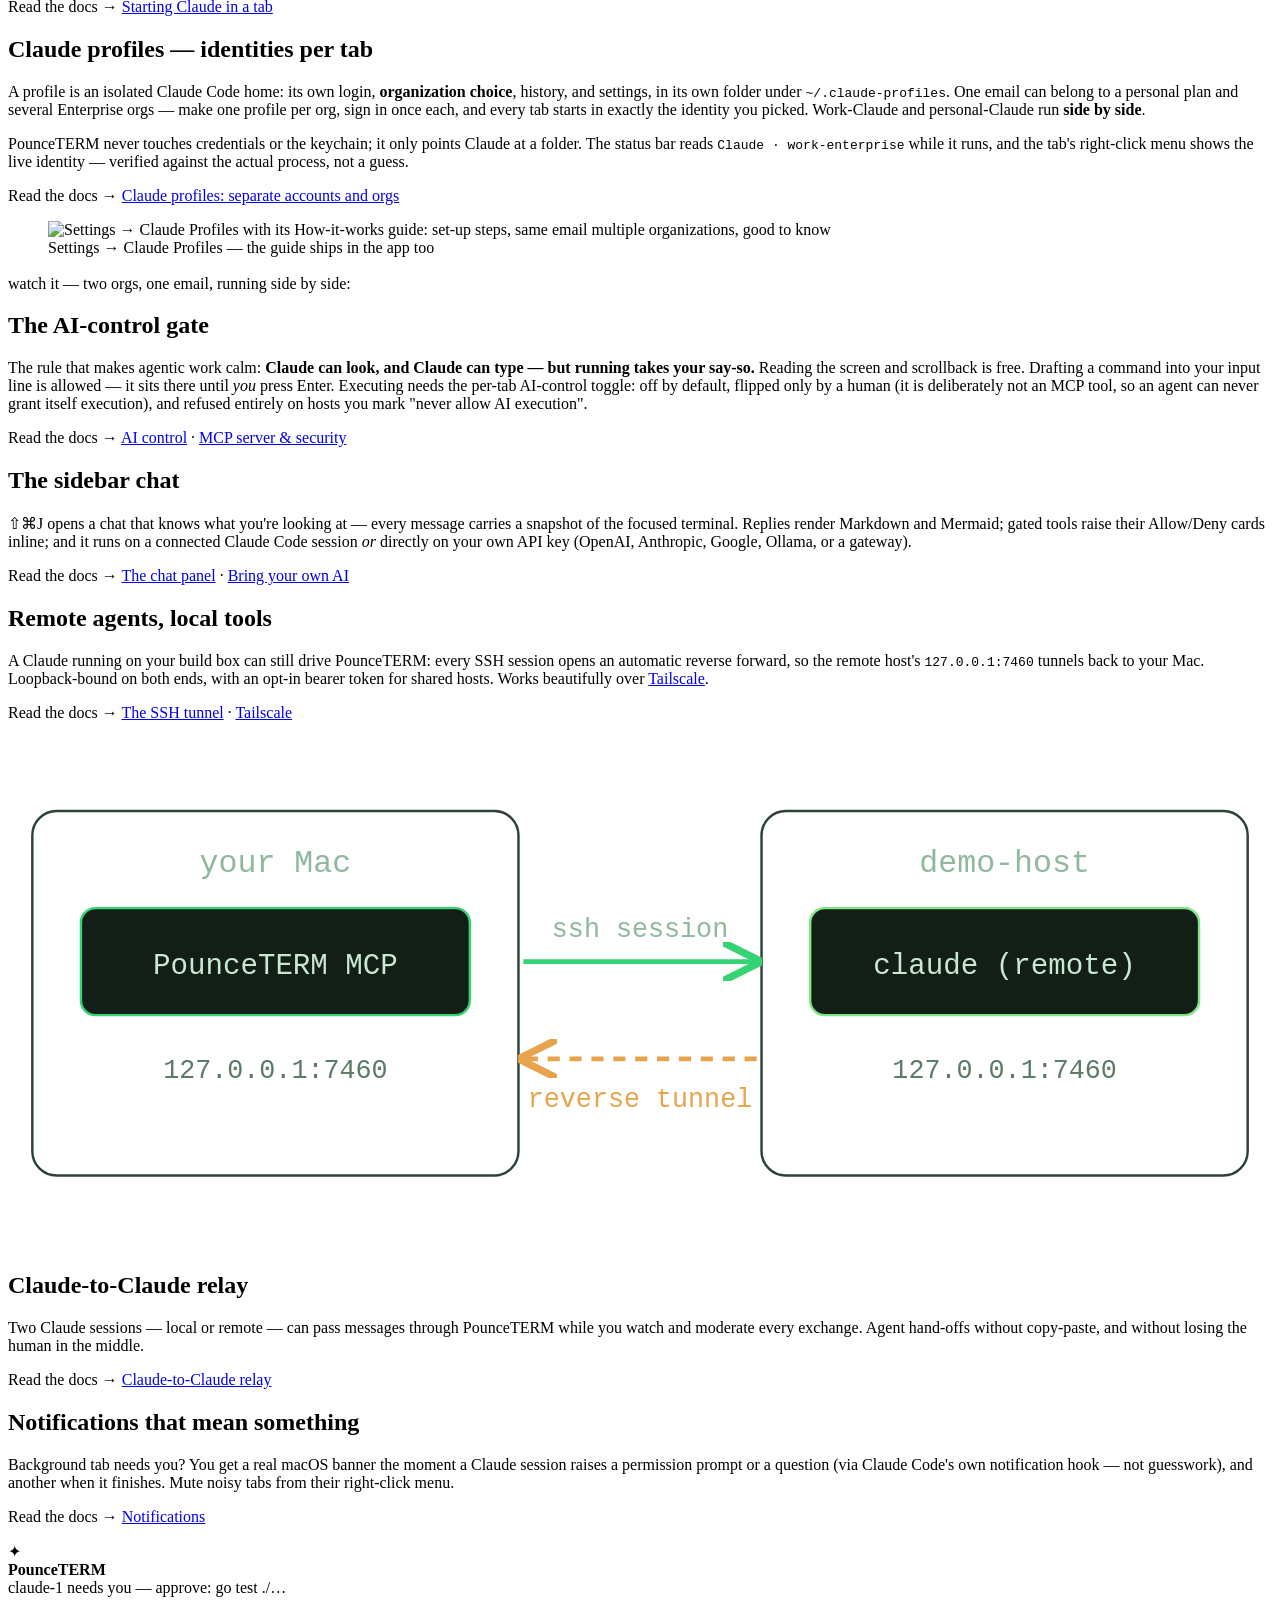
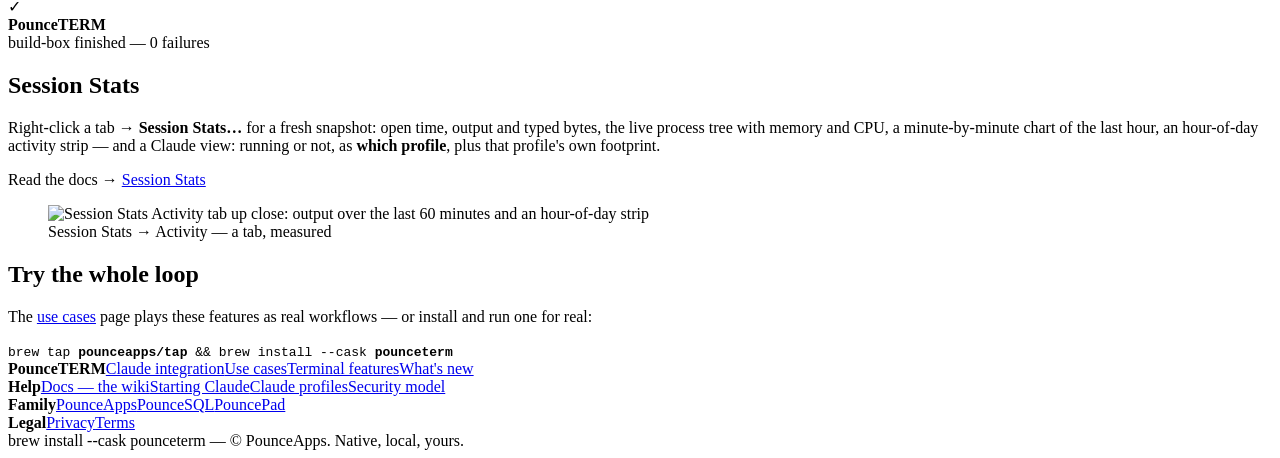
==== commit 8ad6f2a1: "start dialog gets its story: right-click arrow path + dialog closeups (start, stats) + click-to-zoom" ====
--- a/public/claude.html
+++ b/public/claude.html
@@ -29,13 +29,19 @@
   <p class="sub">Most terminals tolerate agents. PounceTERM was built around them — launching, identifying, gating, watching, and measuring Claude Code is all native.</p>
 
   <h2 class="prompt-h" id="start">Start Claude anywhere</h2>
-  <div class="frow">
-    <div>
-      <p>Right-click any tab → <b>Start Claude here…</b>. The dialog offers the model, a <b>Profile</b> (which identity — see below), continue-last-session, permission bypass for the brave, and one-click MCP connect so the new Claude can drive PounceTERM itself. A live preview shows the exact command before anything runs. On an SSH tab, the command runs on the remote host — where your shell actually is.</p>
-      <p class="doclink">Read the docs → <a href="/docs#start-claude">Starting Claude in a tab</a></p>
-    </div>
-    <figure class="shot"><img src="/shots/start-claude.png" alt="The Start Claude dialog: permissions, MCP connect, chat panel, Profile and Model dropdowns, live command preview" loading="lazy" width="1600" height="1028"><figcaption>the Start dialog — profile, model, live command preview</figcaption></figure>
+  <p>Every tab can become a Claude tab. The dialog offers the model, a <b>Profile</b> (which identity — see below), continue-last-session, permission bypass for the brave, and one-click MCP connect so the new Claude can drive PounceTERM itself. A live preview shows the exact command before anything runs. On an SSH tab, the command runs on the remote host — where your shell actually is.</p>
+  <div class="path" role="img" aria-label="How to open it: right-click any tab, choose Start Claude here, and this dialog appears">
+    <span class="path-chip">right-click any tab</span>
+    <span class="path-arrow">──▶</span>
+    <span class="path-chip">Start Claude here…</span>
+    <span class="path-arrow">──▶</span>
+    <span class="path-chip path-hi">this dialog</span>
   </div>
+  <figure class="shot shot-dialog">
+    <img src="/shots/start-dialog.png" data-full="/shots/start-claude.png" alt="The Start Claude dialog up close: bypass permissions, continue last session, Connect PounceTERM MCP, chat panel, Profile and Model dropdowns, and the live command preview" loading="lazy" width="610" height="590">
+    <figcaption>the Start dialog — profile, model, permissions, and the exact command it will run</figcaption>
+  </figure>
+  <p class="doclink">Read the docs → <a href="/docs#start-claude">Starting Claude in a tab</a></p>
 
   <h2 class="prompt-h" id="profiles">Claude profiles — identities per tab</h2>
   <div class="frow rev">
@@ -122,7 +128,7 @@
       <p>Right-click a tab → <b>Session Stats…</b> for a fresh snapshot: open time, output and typed bytes, the live process tree with memory and CPU, a minute-by-minute chart of the last hour, an hour-of-day activity strip — and a Claude view: running or not, as <b>which profile</b>, plus that profile's own footprint.</p>
       <p class="doclink">Read the docs → <a href="/docs#session-stats">Session Stats</a></p>
     </div>
-    <figure class="shot"><img src="/shots/stats-activity.png" alt="Session Stats Activity tab: output over the last 60 minutes and an hour-of-day strip" loading="lazy" width="1600" height="1028"><figcaption>Session Stats → Activity — a tab, measured</figcaption></figure>
+    <figure class="shot shot-dialog"><img src="/shots/stats-dialog.png" data-full="/shots/stats-activity.png" alt="Session Stats Activity tab up close: output over the last 60 minutes and an hour-of-day strip" loading="lazy" width="690" height="575"><figcaption>Session Stats → Activity — a tab, measured</figcaption></figure>
   </div>
 
   <h2 class="prompt-h">Try the whole loop</h2>
@@ -145,6 +151,7 @@
 <script src="/scenes/usecases.js"></script>
 <script src="/sim.js"></script>
 <script src="/copy.js"></script>
+<script src="/lightbox.js"></script>
 <script>
   var ALL = Object.assign({}, window.PT_CLAUDE_SCENES, window.PT_SCENES);
   document.querySelectorAll("[data-scene]").forEach(function (el) {
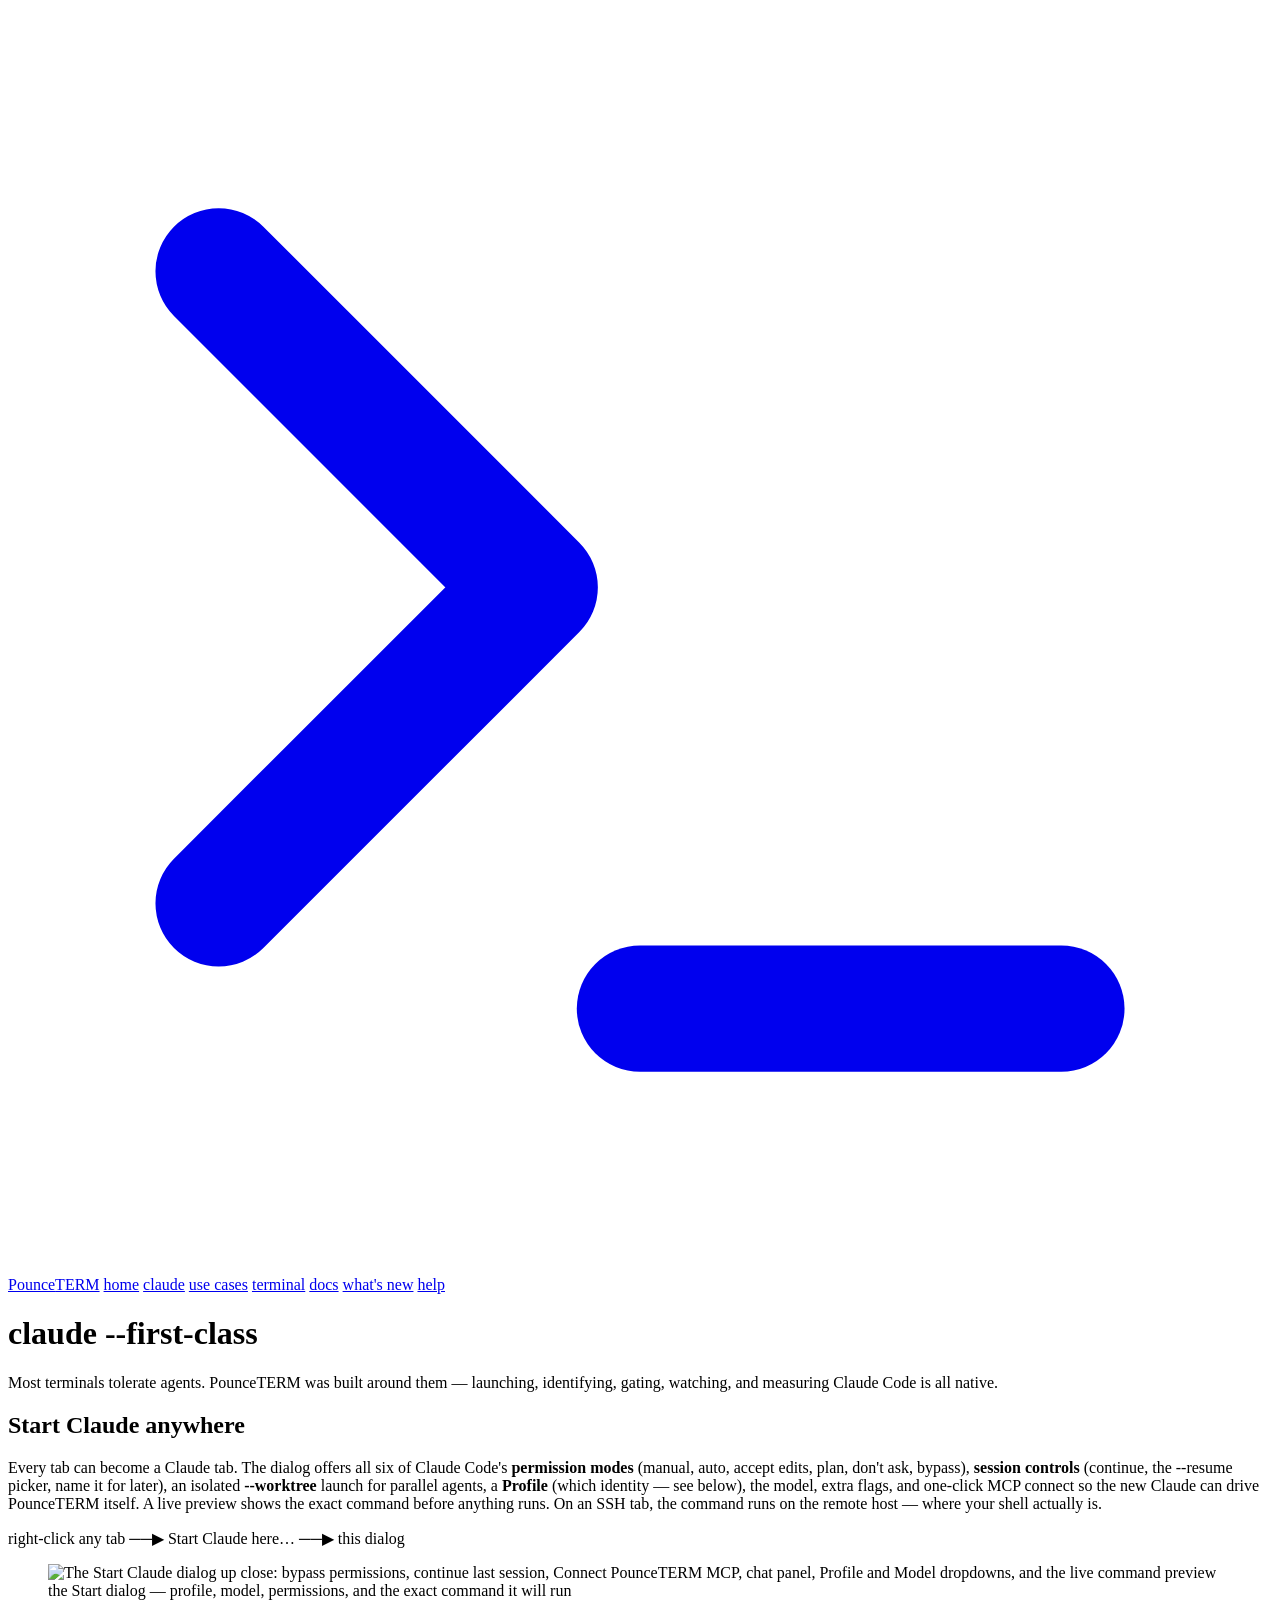
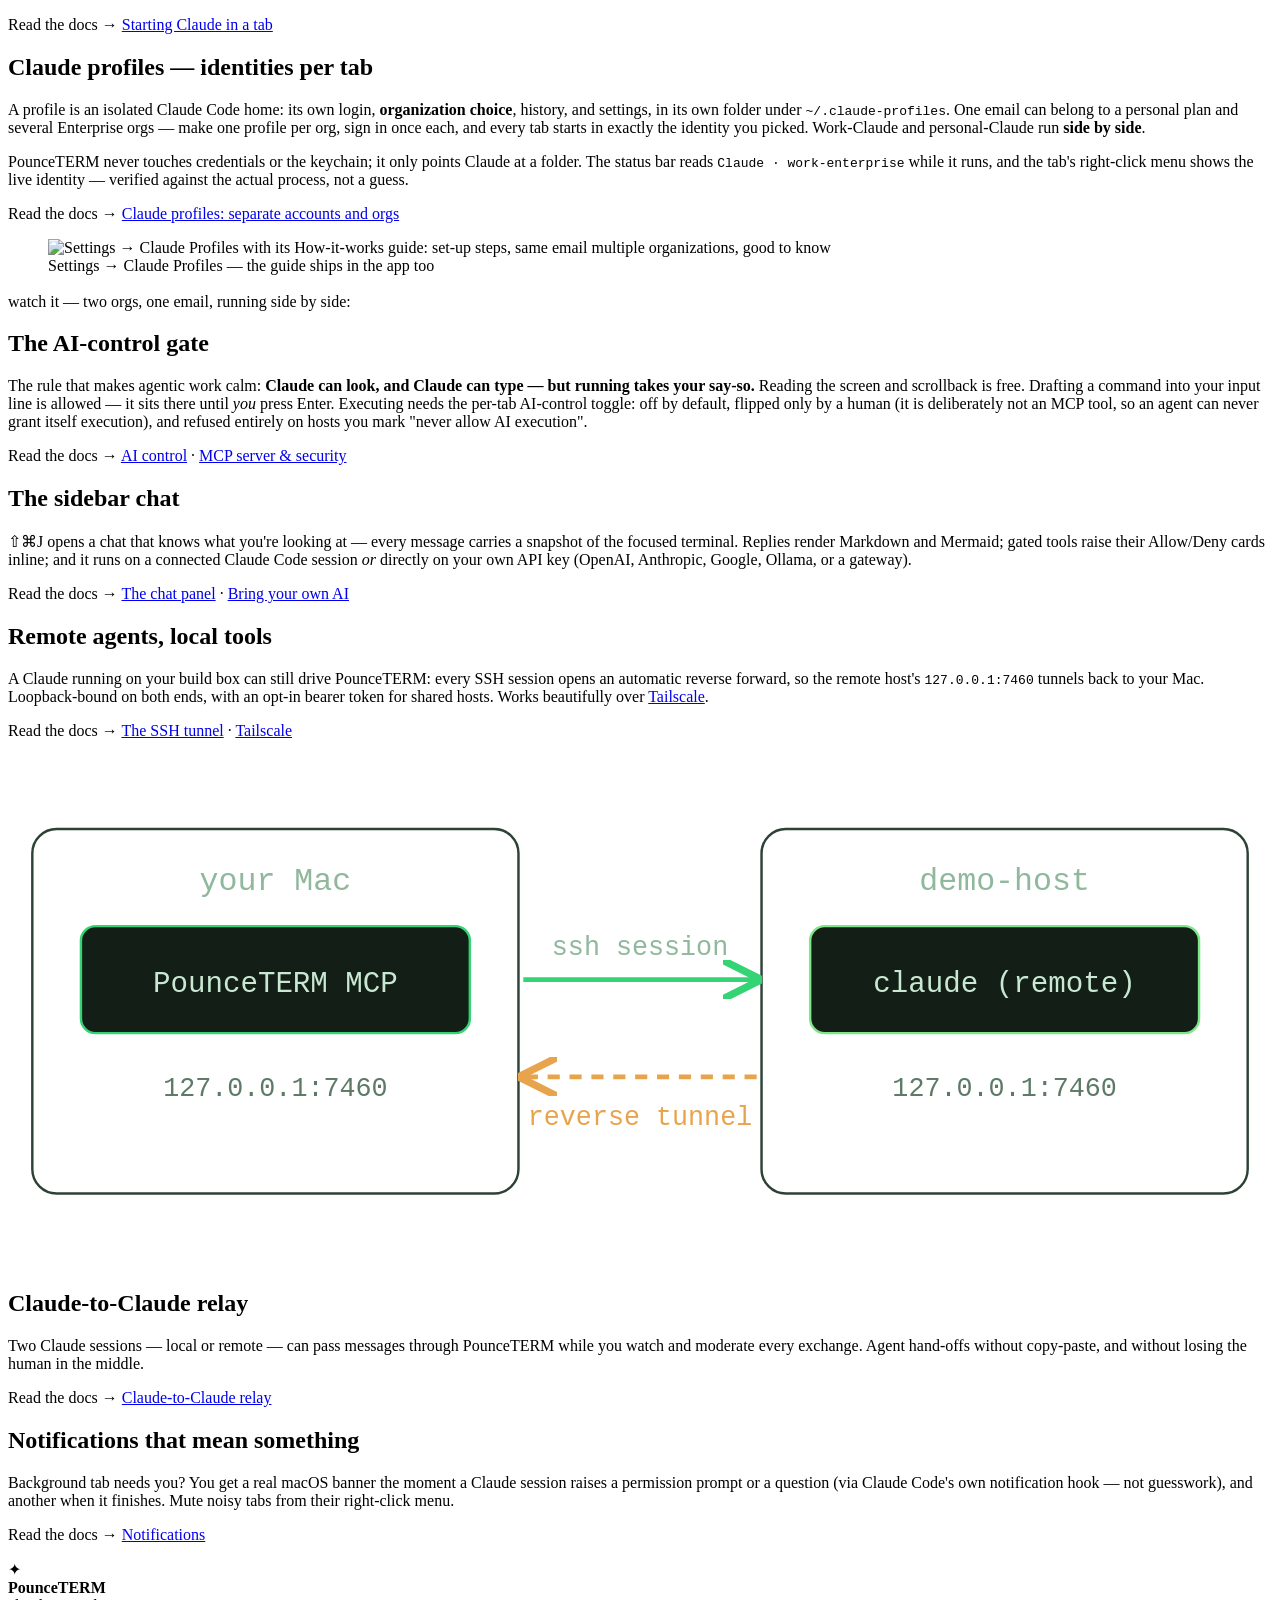
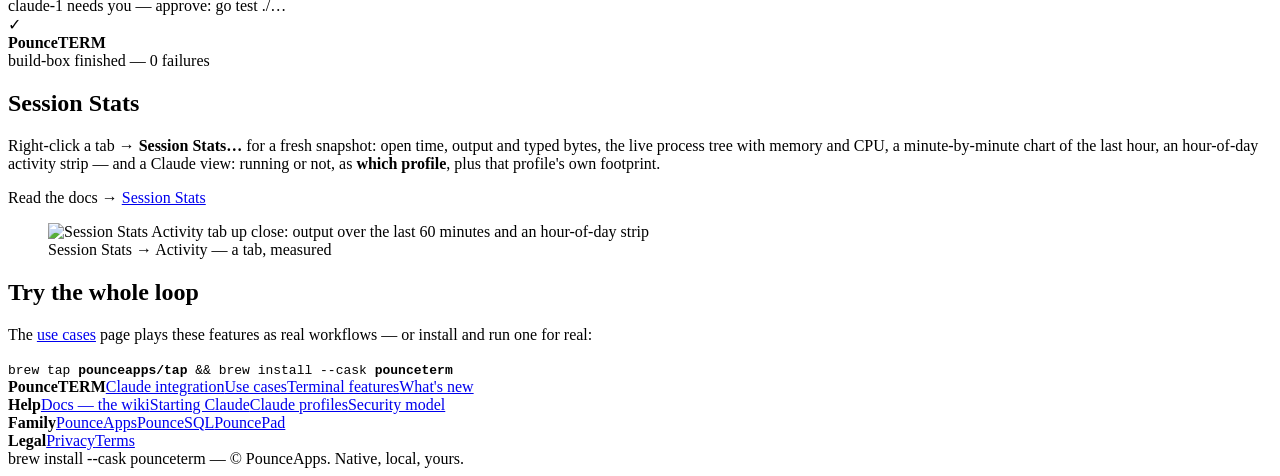
==== commit 223fb6cf: "0.7.8 on the site: new Start dialog capture (six permission modes, session + worktree controls) + Wh" ====
--- a/public/claude.html
+++ b/public/claude.html
@@ -29,7 +29,7 @@
   <p class="sub">Most terminals tolerate agents. PounceTERM was built around them — launching, identifying, gating, watching, and measuring Claude Code is all native.</p>
 
   <h2 class="prompt-h" id="start">Start Claude anywhere</h2>
-  <p>Every tab can become a Claude tab. The dialog offers the model, a <b>Profile</b> (which identity — see below), continue-last-session, permission bypass for the brave, and one-click MCP connect so the new Claude can drive PounceTERM itself. A live preview shows the exact command before anything runs. On an SSH tab, the command runs on the remote host — where your shell actually is.</p>
+  <p>Every tab can become a Claude tab. The dialog offers all six of Claude Code's <b>permission modes</b> (manual, auto, accept edits, plan, don't ask, bypass), <b>session controls</b> (continue, the --resume picker, name it for later), an isolated <b>--worktree</b> launch for parallel agents, a <b>Profile</b> (which identity — see below), the model, extra flags, and one-click MCP connect so the new Claude can drive PounceTERM itself. A live preview shows the exact command before anything runs. On an SSH tab, the command runs on the remote host — where your shell actually is.</p>
   <div class="path" role="img" aria-label="How to open it: right-click any tab, choose Start Claude here, and this dialog appears">
     <span class="path-chip">right-click any tab</span>
     <span class="path-arrow">──▶</span>
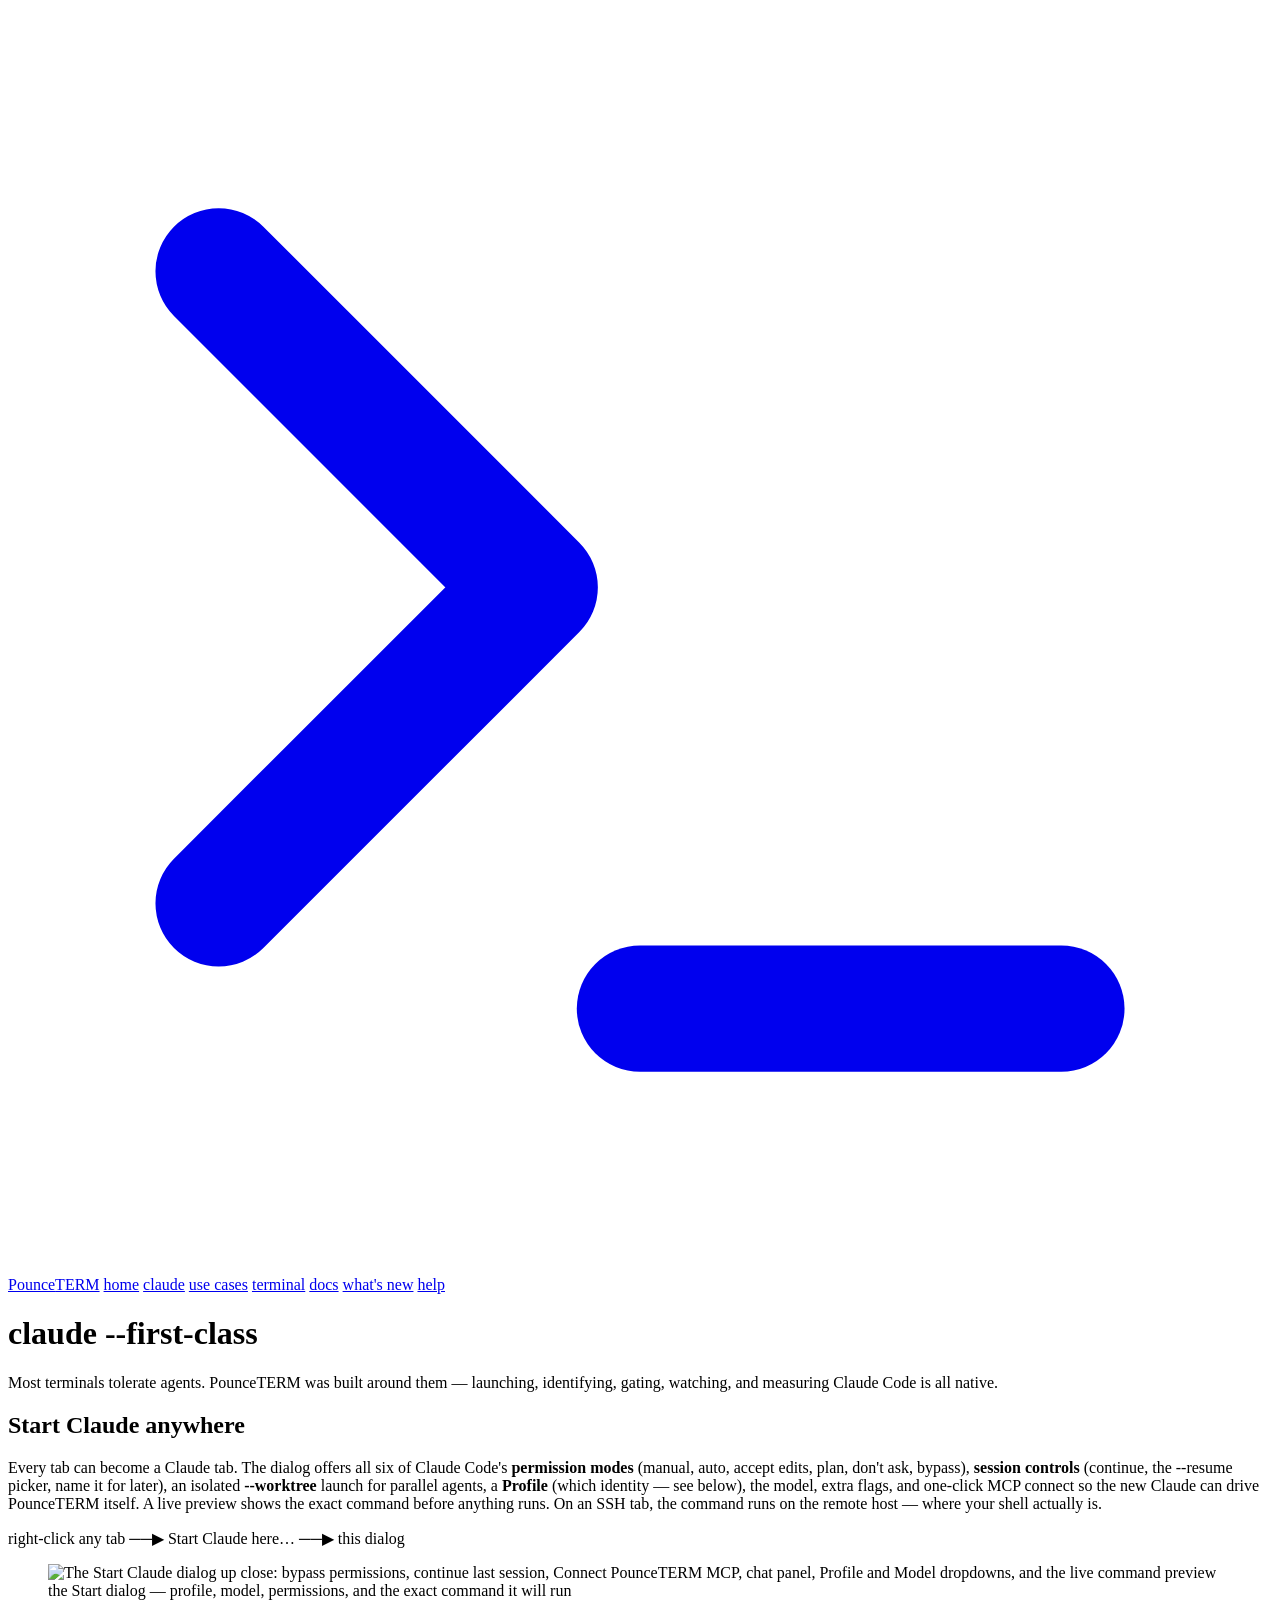
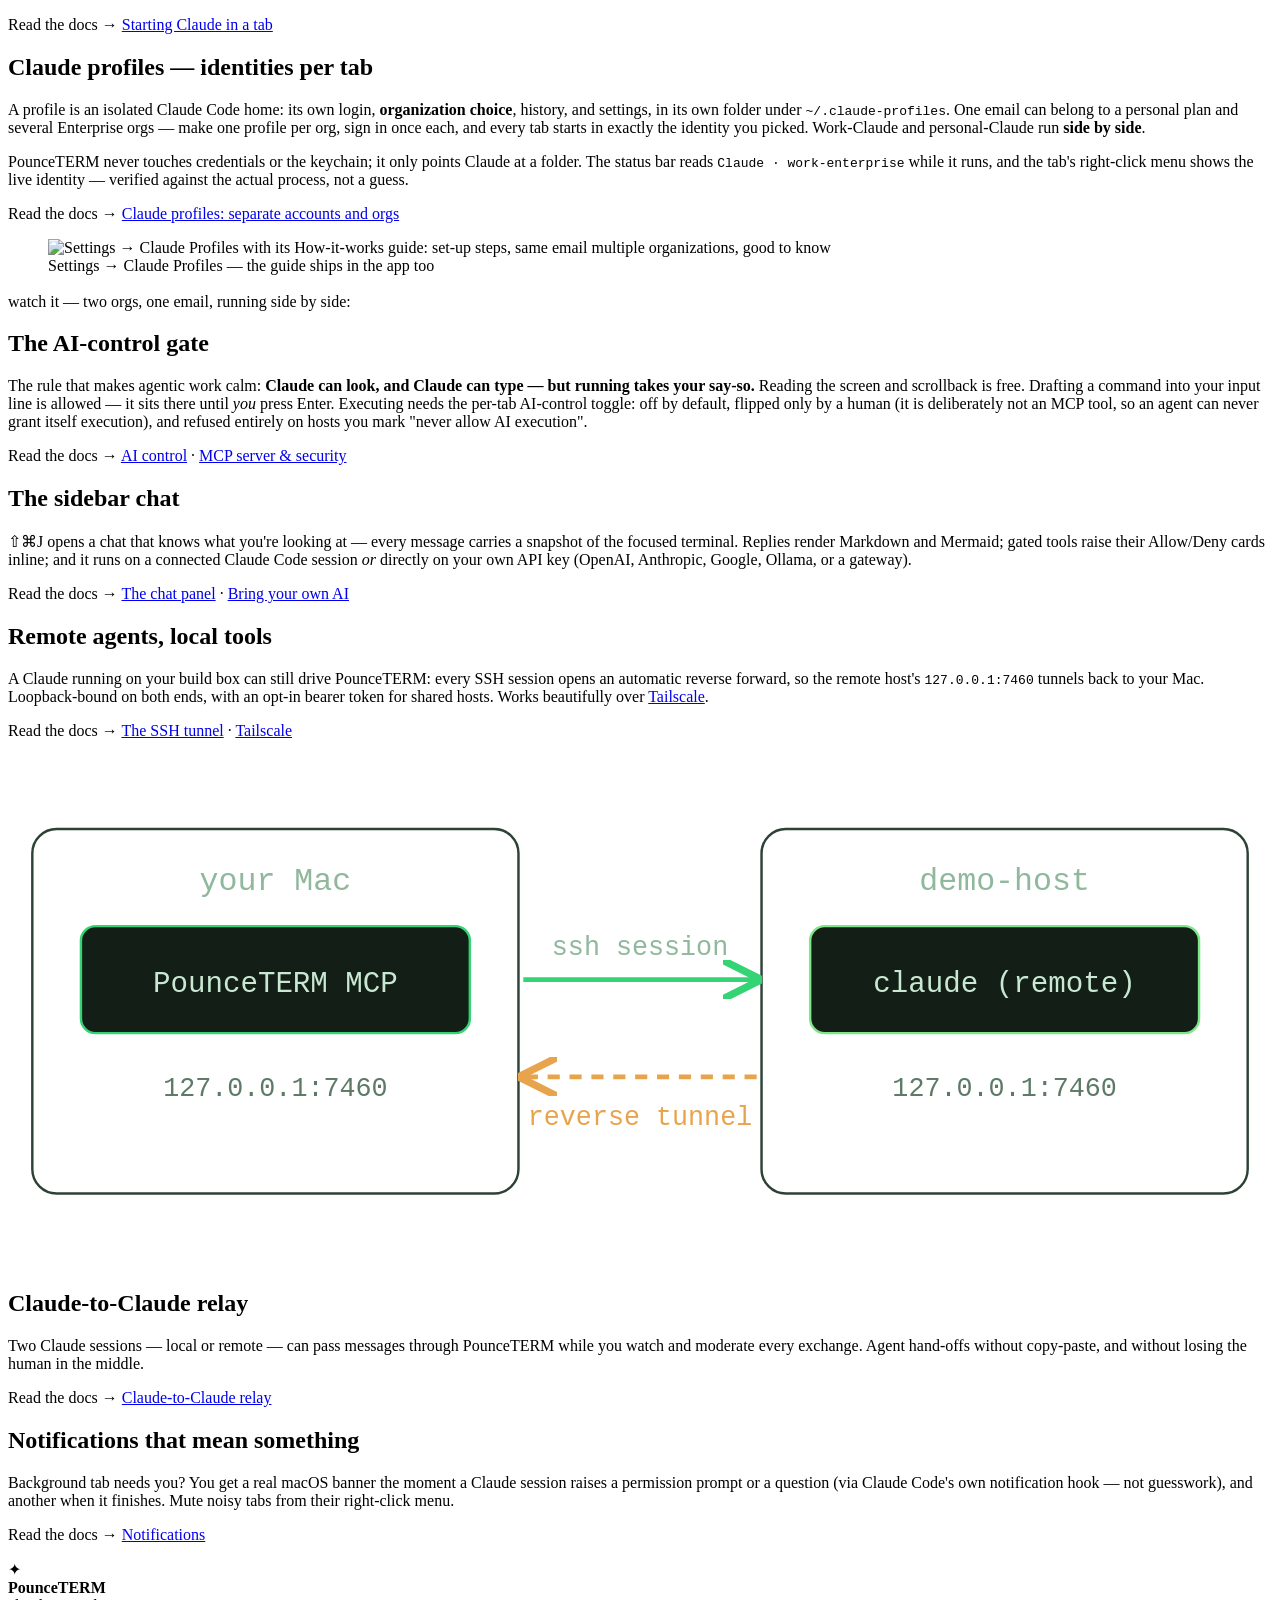
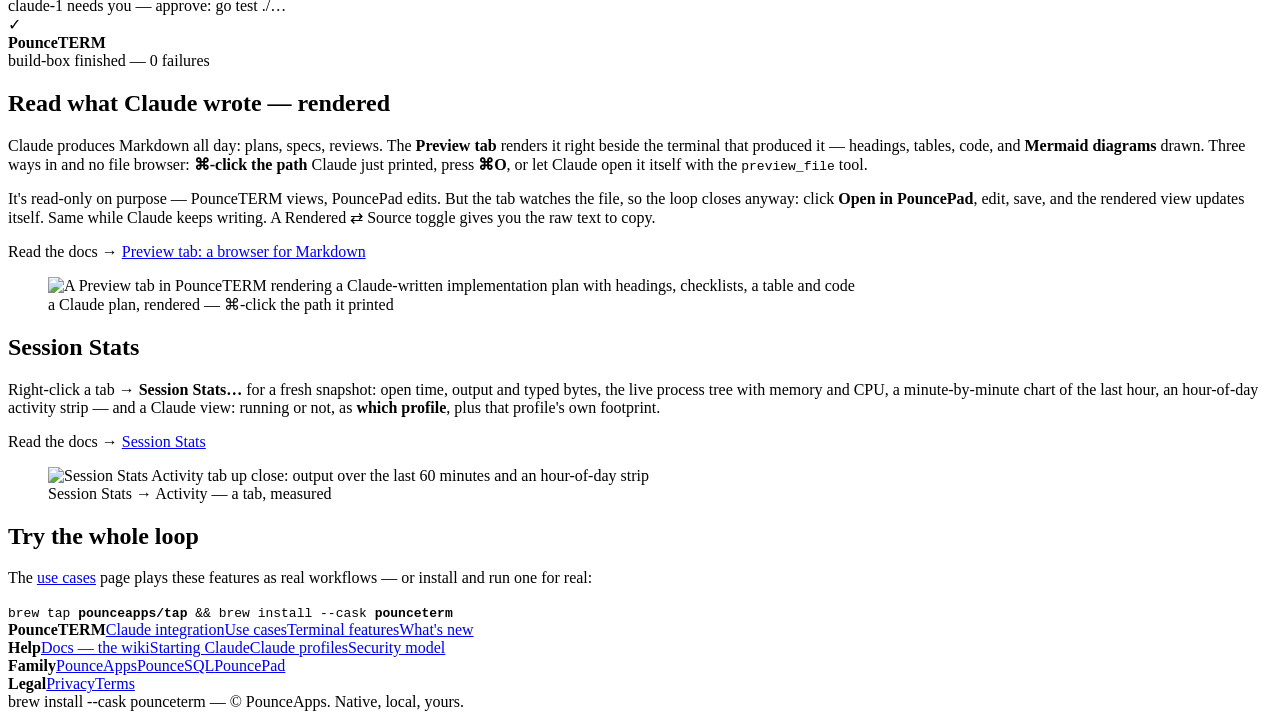
==== commit 37cc9519: "0.7.9 — Preview tab: /claude section with screenshot, home grid card, docs (22 articles) + What's Ne" ====
--- a/public/claude.html
+++ b/public/claude.html
@@ -122,6 +122,16 @@
     </div>
   </div>
 
+  <h2 class="prompt-h" id="preview">Read what Claude wrote — rendered</h2>
+  <div class="frow">
+    <div>
+      <p>Claude produces Markdown all day: plans, specs, reviews. The <b>Preview tab</b> renders it right beside the terminal that produced it — headings, tables, code, and <b>Mermaid diagrams</b> drawn. Three ways in and no file browser: <b>⌘-click the path</b> Claude just printed, press <b>⌘O</b>, or let Claude open it itself with the <code>preview_file</code> tool.</p>
+      <p>It's read-only on purpose — PounceTERM views, PouncePad edits. But the tab watches the file, so the loop closes anyway: click <b>Open in PouncePad</b>, edit, save, and the rendered view updates itself. Same while Claude keeps writing. A Rendered ⇄ Source toggle gives you the raw text to copy.</p>
+      <p class="doclink">Read the docs → <a href="/docs#preview-tab">Preview tab: a browser for Markdown</a></p>
+    </div>
+    <figure class="shot"><img src="/shots/preview.png" alt="A Preview tab in PounceTERM rendering a Claude-written implementation plan with headings, checklists, a table and code" loading="lazy" width="1600" height="1028"><figcaption>a Claude plan, rendered — ⌘-click the path it printed</figcaption></figure>
+  </div>
+
   <h2 class="prompt-h" id="stats">Session Stats</h2>
   <div class="frow rev">
     <div>
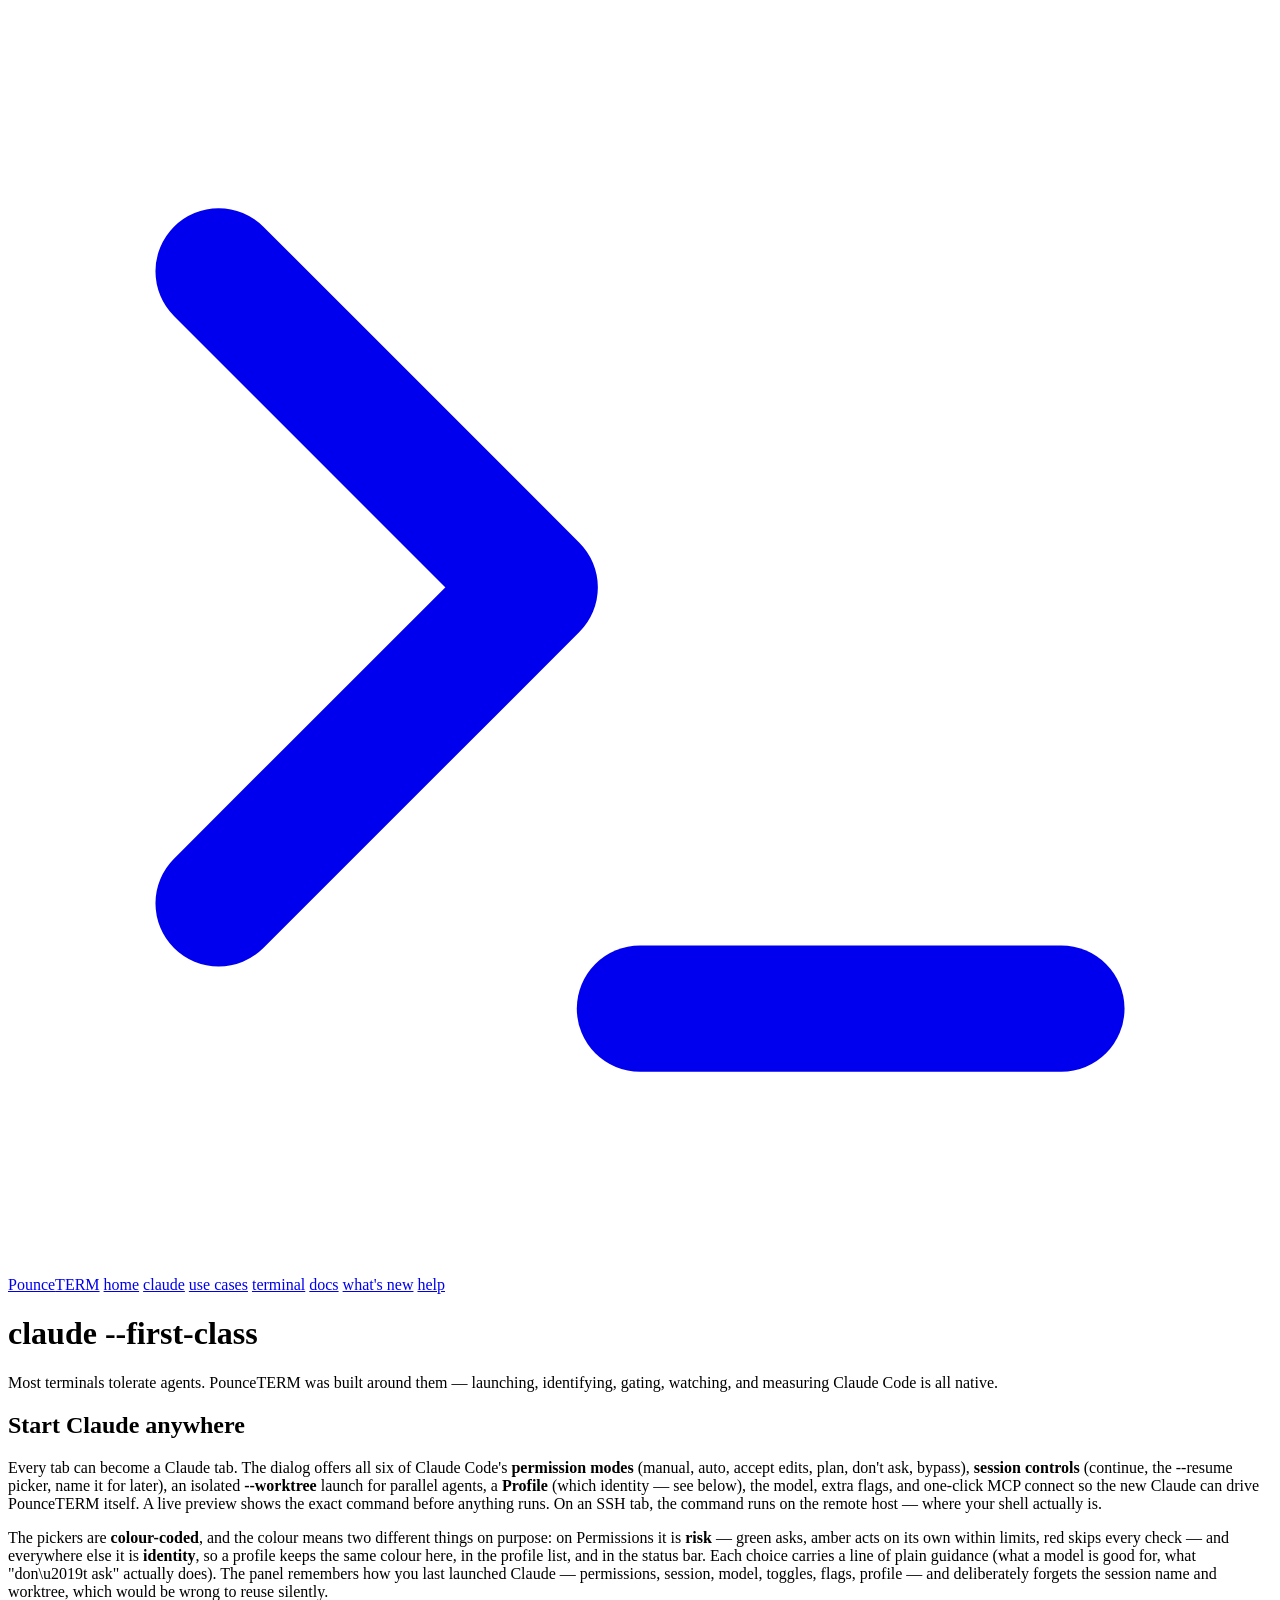
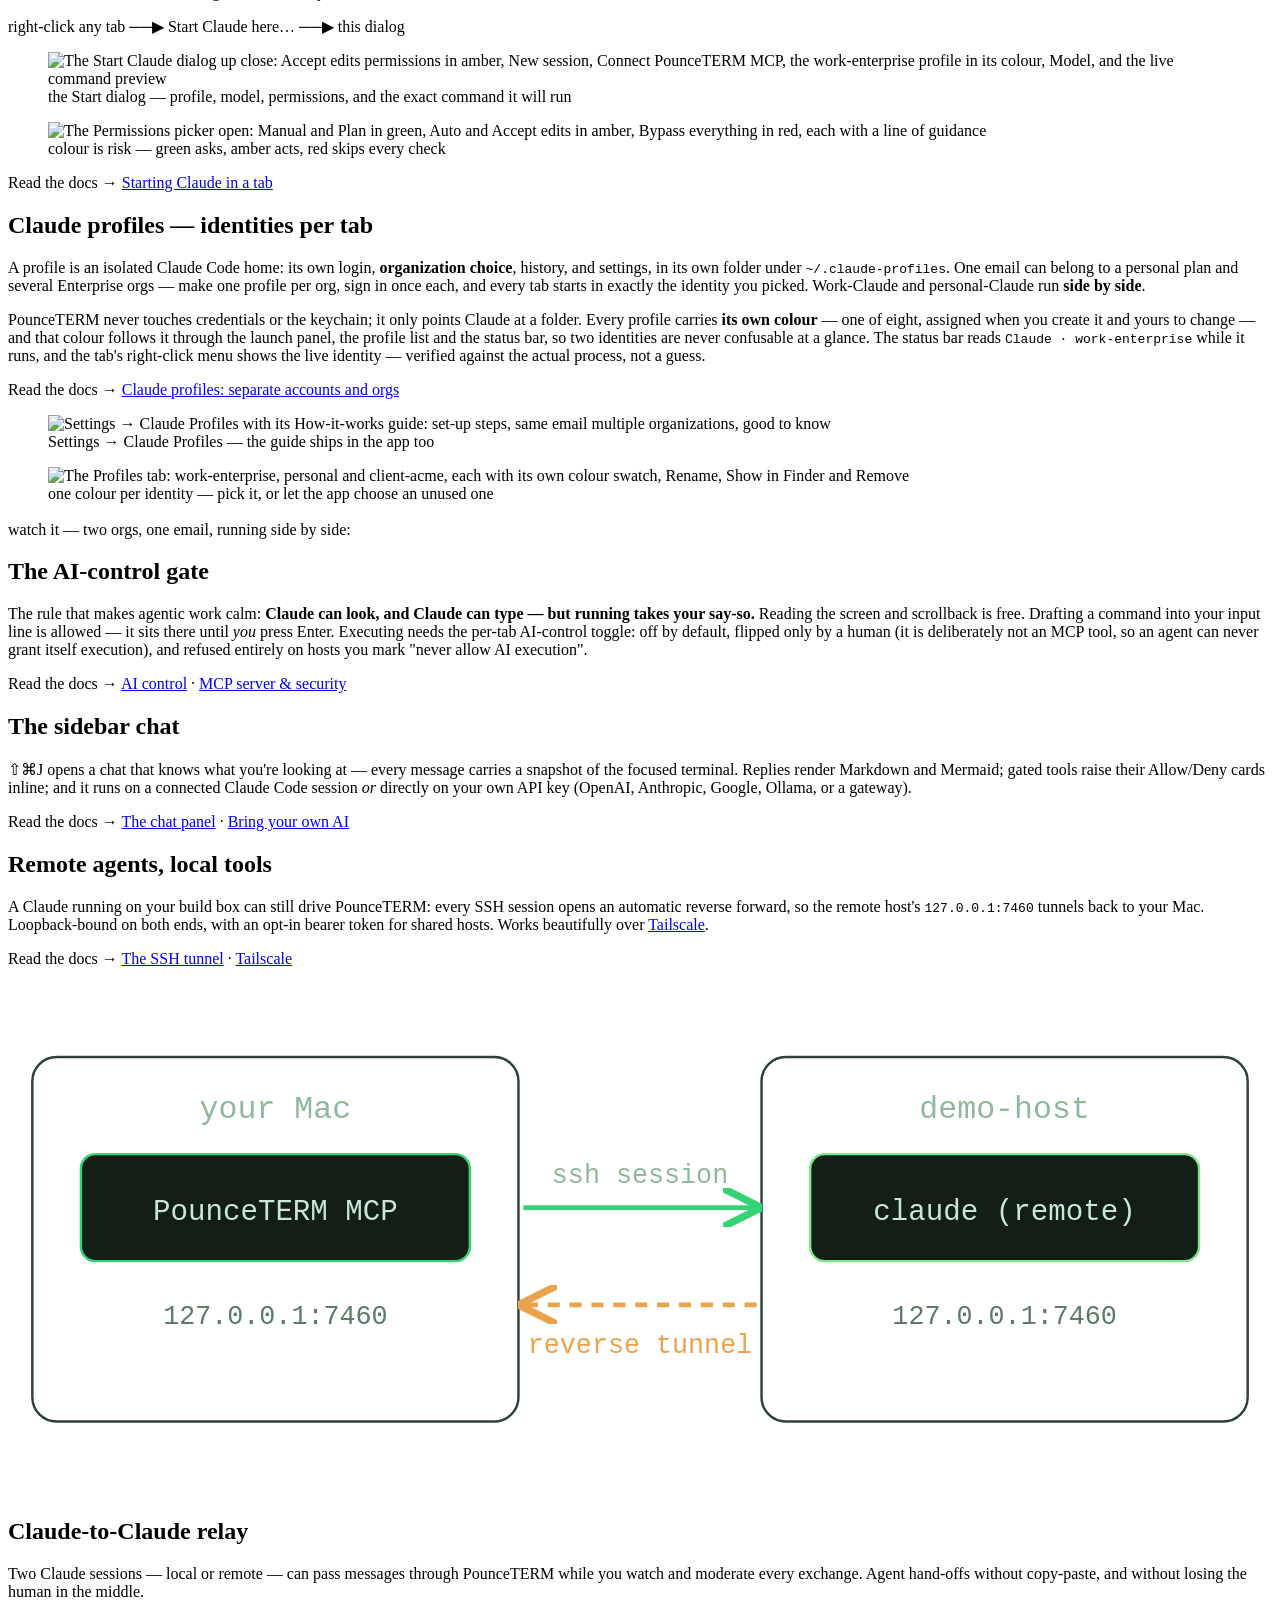
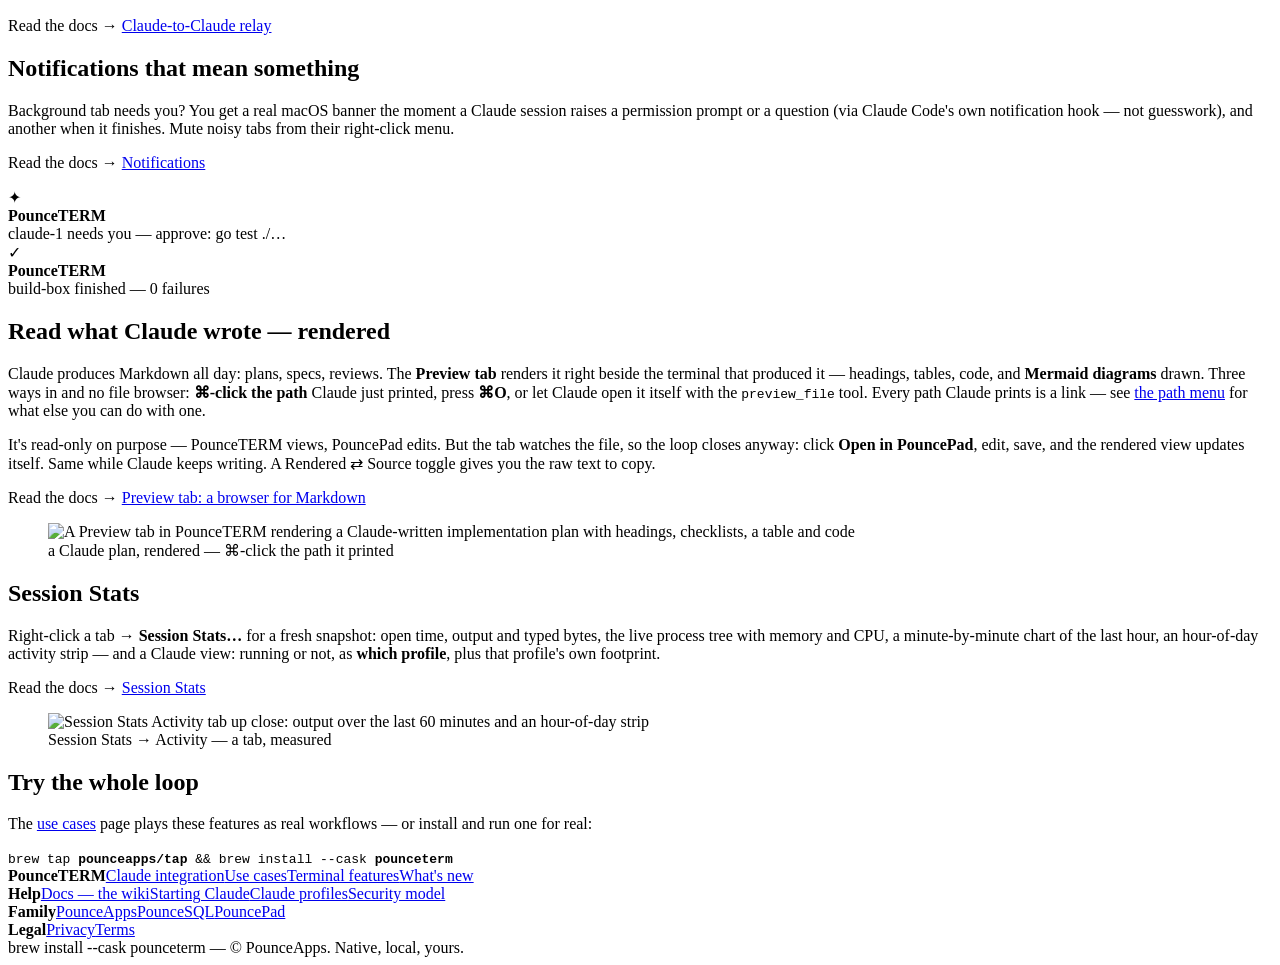
==== commit 66d5e3e7: "0.7.13: path links + the right-click path menu, history/private cards, refreshed launch-panel shots " ====
--- a/public/claude.html
+++ b/public/claude.html
@@ -30,6 +30,7 @@
 
   <h2 class="prompt-h" id="start">Start Claude anywhere</h2>
   <p>Every tab can become a Claude tab. The dialog offers all six of Claude Code's <b>permission modes</b> (manual, auto, accept edits, plan, don't ask, bypass), <b>session controls</b> (continue, the --resume picker, name it for later), an isolated <b>--worktree</b> launch for parallel agents, a <b>Profile</b> (which identity — see below), the model, extra flags, and one-click MCP connect so the new Claude can drive PounceTERM itself. A live preview shows the exact command before anything runs. On an SSH tab, the command runs on the remote host — where your shell actually is.</p>
+  <p>The pickers are <b>colour-coded</b>, and the colour means two different things on purpose: on Permissions it is <b>risk</b> — green asks, amber acts on its own within limits, red skips every check — and everywhere else it is <b>identity</b>, so a profile keeps the same colour here, in the profile list, and in the status bar. Each choice carries a line of plain guidance (what a model is good for, what "don\u2019t ask" actually does). The panel remembers how you last launched Claude — permissions, session, model, toggles, flags, profile — and deliberately forgets the session name and worktree, which would be wrong to reuse silently.</p>
   <div class="path" role="img" aria-label="How to open it: right-click any tab, choose Start Claude here, and this dialog appears">
     <span class="path-chip">right-click any tab</span>
     <span class="path-arrow">──▶</span>
@@ -38,19 +39,21 @@
     <span class="path-chip path-hi">this dialog</span>
   </div>
   <figure class="shot shot-dialog">
-    <img src="/shots/start-dialog.png" data-full="/shots/start-claude.png" alt="The Start Claude dialog up close: bypass permissions, continue last session, Connect PounceTERM MCP, chat panel, Profile and Model dropdowns, and the live command preview" loading="lazy" width="610" height="590">
+    <img src="/shots/start-dialog.png" data-full="/shots/start-claude.png" alt="The Start Claude dialog up close: Accept edits permissions in amber, New session, Connect PounceTERM MCP, the work-enterprise profile in its colour, Model, and the live command preview" loading="lazy" width="524" height="780">
     <figcaption>the Start dialog — profile, model, permissions, and the exact command it will run</figcaption>
   </figure>
+  <figure class="shot"><img src="/shots/permissions.png" alt="The Permissions picker open: Manual and Plan in green, Auto and Accept edits in amber, Bypass everything in red, each with a line of guidance" loading="lazy" width="1600" height="1028"><figcaption>colour is risk — green asks, amber acts, red skips every check</figcaption></figure>
   <p class="doclink">Read the docs → <a href="/docs#start-claude">Starting Claude in a tab</a></p>
 
   <h2 class="prompt-h" id="profiles">Claude profiles — identities per tab</h2>
   <div class="frow rev">
     <div>
       <p>A profile is an isolated Claude Code home: its own login, <b>organization choice</b>, history, and settings, in its own folder under <code>~/.claude-profiles</code>. One email can belong to a personal plan and several Enterprise orgs — make one profile per org, sign in once each, and every tab starts in exactly the identity you picked. Work-Claude and personal-Claude run <b>side by side</b>.</p>
-      <p>PounceTERM never touches credentials or the keychain; it only points Claude at a folder. The status bar reads <code>Claude · work-enterprise</code> while it runs, and the tab's right-click menu shows the live identity — verified against the actual process, not a guess.</p>
+      <p>PounceTERM never touches credentials or the keychain; it only points Claude at a folder. Every profile carries <b>its own colour</b> — one of eight, assigned when you create it and yours to change — and that colour follows it through the launch panel, the profile list and the status bar, so two identities are never confusable at a glance. The status bar reads <code>Claude · work-enterprise</code> while it runs, and the tab's right-click menu shows the live identity — verified against the actual process, not a guess.</p>
       <p class="doclink">Read the docs → <a href="/docs#claude-profiles">Claude profiles: separate accounts and orgs</a></p>
     </div>
     <figure class="shot"><img src="/shots/profiles.png" alt="Settings → Claude Profiles with its How-it-works guide: set-up steps, same email multiple organizations, good to know" loading="lazy" width="1600" height="1028"><figcaption>Settings → Claude Profiles — the guide ships in the app too</figcaption></figure>
+    <figure class="shot"><img src="/shots/profiles-list.png" alt="The Profiles tab: work-enterprise, personal and client-acme, each with its own colour swatch, Rename, Show in Finder and Remove" loading="lazy" width="1600" height="1028"><figcaption>one colour per identity — pick it, or let the app choose an unused one</figcaption></figure>
   </div>
   <p class="doclink" style="margin:18px 0 8px">watch it — two orgs, one email, running side by side:</p>
   <div data-scene="orgs"></div>
@@ -125,7 +128,7 @@
   <h2 class="prompt-h" id="preview">Read what Claude wrote — rendered</h2>
   <div class="frow">
     <div>
-      <p>Claude produces Markdown all day: plans, specs, reviews. The <b>Preview tab</b> renders it right beside the terminal that produced it — headings, tables, code, and <b>Mermaid diagrams</b> drawn. Three ways in and no file browser: <b>⌘-click the path</b> Claude just printed, press <b>⌘O</b>, or let Claude open it itself with the <code>preview_file</code> tool.</p>
+      <p>Claude produces Markdown all day: plans, specs, reviews. The <b>Preview tab</b> renders it right beside the terminal that produced it — headings, tables, code, and <b>Mermaid diagrams</b> drawn. Three ways in and no file browser: <b>⌘-click the path</b> Claude just printed, press <b>⌘O</b>, or let Claude open it itself with the <code>preview_file</code> tool. Every path Claude prints is a link — see <a href="/terminal#copy">the path menu</a> for what else you can do with one.</p>
       <p>It's read-only on purpose — PounceTERM views, PouncePad edits. But the tab watches the file, so the loop closes anyway: click <b>Open in PouncePad</b>, edit, save, and the rendered view updates itself. Same while Claude keeps writing. A Rendered ⇄ Source toggle gives you the raw text to copy.</p>
       <p class="doclink">Read the docs → <a href="/docs#preview-tab">Preview tab: a browser for Markdown</a></p>
     </div>
